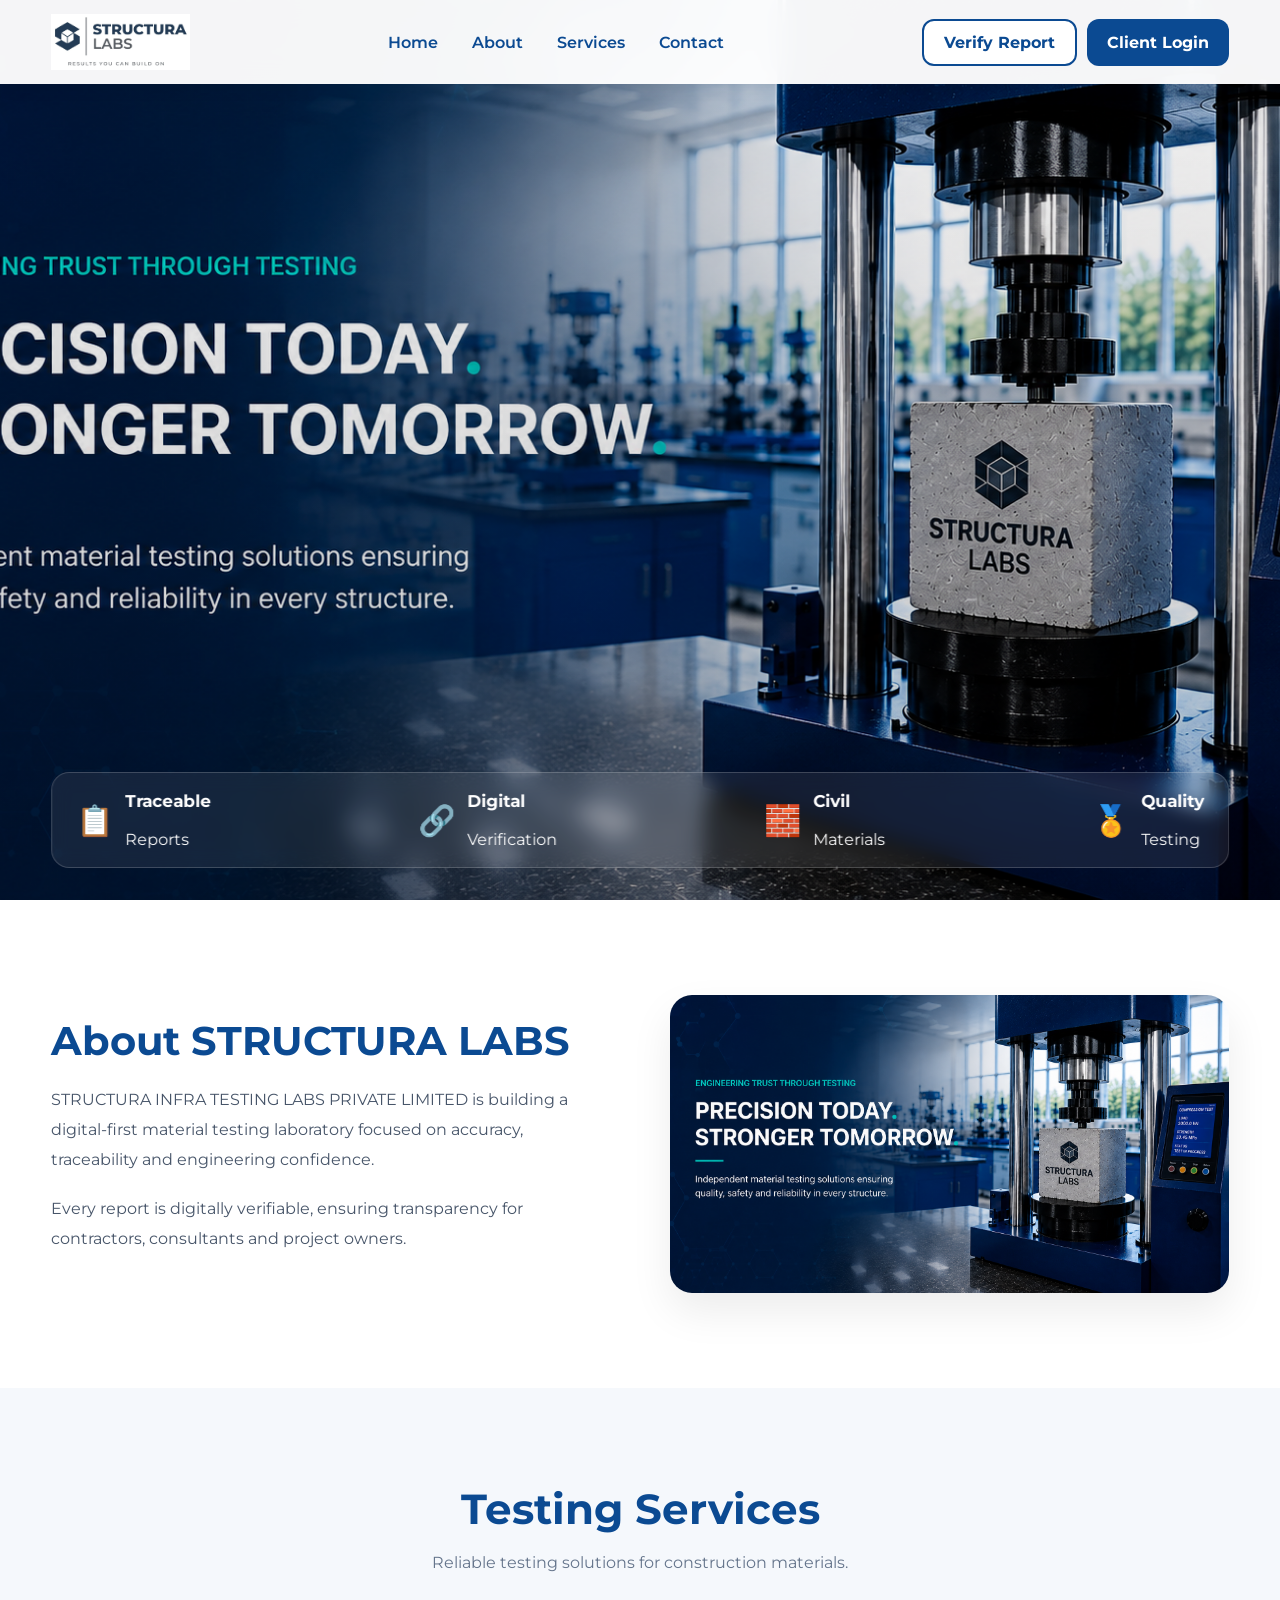
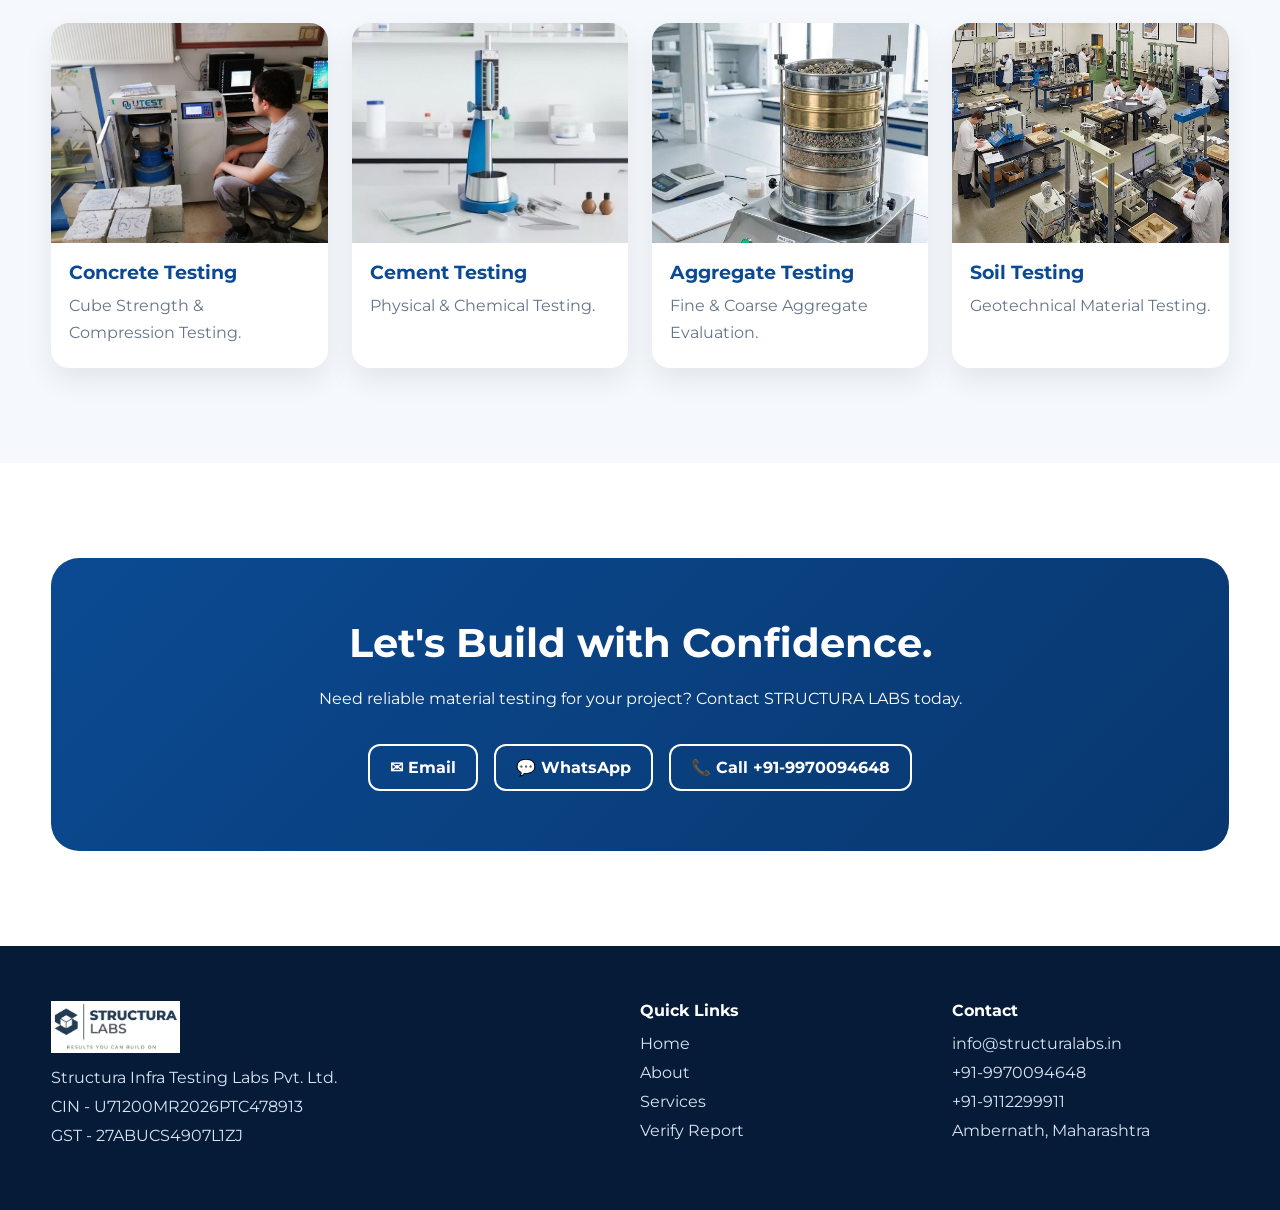
==== index.html @ 0e96f927 "Update index.html" ====
<!DOCTYPE html>
<html lang="en">
<head>
<meta charset="UTF-8">
<meta name="viewport" content="width=device-width, initial-scale=1.0">

<title>STRUCTURA LABS | Results You Can Build On</title>

<meta name="description" content="Independent Material Testing Laboratory in Ambernath, Maharashtra.">

<link rel="preconnect" href="https://fonts.googleapis.com">
<link rel="preconnect" href="https://fonts.gstatic.com" crossorigin>

<link href="https://fonts.googleapis.com/css2?family=Montserrat:wght@400;500;600;700;800&display=swap" rel="stylesheet">

<!-- Version updated to force Cloudflare refresh -->
<link rel="stylesheet" href="style.css?v=15">

</head>

<body>

<!-- HEADER -->

<header class="header">

<div class="container nav">

<a href="#" class="logo">
<img src="logo.jpg" alt="STRUCTURA LABS">
</a>

<nav class="menu" id="menu">

<a href="#">Home</a>
<a href="#about">About</a>
<a href="#services">Services</a>
<a href="#contact">Contact</a>

<div class="mobile-buttons">

<a href="/verify/" class="btn btn-outline">
Verify Report
</a>

<a href="/portal/" class="btn btn-primary">
Client Login
</a>

</div>

</nav>

<div class="desktop-buttons">

<a href="/verify/" class="btn btn-outline">
Verify Report
</a>

<a href="/portal/" class="btn btn-primary">
Client Login
</a>

</div>

<button class="hamburger" id="hamburger" aria-label="Menu">
☰
</button>

</div>

</header>

<!-- HERO -->

<section class="hero">

<div class="hero-overlay"></div>

<div class="container hero-features">

<div class="feature">
<span>📋</span>
<div><strong>Traceable</strong><br>Reports</div>
</div>

<div class="feature">
<span>🔗</span>
<div><strong>Digital</strong><br>Verification</div>
</div>

<div class="feature">
<span>🧱</span>
<div><strong>Civil</strong><br>Materials</div>
</div>

<div class="feature">
<span>🏅</span>
<div><strong>Quality</strong><br>Testing</div>
</div>

</div>

</section>

<!-- ABOUT -->

<section id="about" class="section">

<div class="container about">

<div>

<h2>About STRUCTURA LABS</h2>

<p>

STRUCTURA INFRA TESTING LABS PRIVATE LIMITED is building a
digital-first material testing laboratory focused on accuracy,
traceability and engineering confidence.

</p>

<p>

Every report is digitally verifiable, ensuring transparency for
contractors, consultants and project owners.

</p>

</div>

<div>

<img src="structura-banner.png?v=1" alt="STRUCTURA LABS Laboratory">

</div>

</div>

</section>

<!-- SERVICES -->

<section id="services" class="section light">

<div class="container">

<h2 class="center">Testing Services</h2>

<p class="center-sub">
Reliable testing solutions for construction materials.
</p>

<div class="cards">

<div class="card">
<img src="images/concrete-testing.jpg?v=15" loading="lazy" alt="Concrete Testing">
<h3>Concrete Testing</h3>
<p>Cube Strength & Compression Testing.</p>
</div>

<div class="card">
<img src="images/cement-testing.jpg?v=15" loading="lazy" alt="Cement Testing">
<h3>Cement Testing</h3>
<p>Physical & Chemical Testing.</p>
</div>

<div class="card">
<img src="images/aggregate-testing.jpg?v=15" loading="lazy" alt="Aggregate Testing">
<h3>Aggregate Testing</h3>
<p>Fine & Coarse Aggregate Evaluation.</p>
</div>

<div class="card">
<img src="images/soil-testing.jpg?v=15" loading="lazy" alt="Soil Testing">
<h3>Soil Testing</h3>
<p>Geotechnical Material Testing.</p>
</div>

</div>

</div>

</section>

<!-- CONTACT -->

<section id="contact" class="contact">

<div class="container">

<div class="contact-box">

<h2>Let's Build with Confidence.</h2>

<p>
Need reliable material testing for your project?
Contact STRUCTURA LABS today.
</p>

<div class="contact-buttons">

<a href="mailto:info@structuralabs.in" class="btn btn-outline white">
✉ Email
</a>

<a href="https://wa.me/919970094648?text=Hello%20STRUCTURA%20LABS,%0A%0AI%20would%20like%20to%20enquire%20about%20material%20testing%20services.%0A%0AProject:%0ALocation:%0AMaterial:%0AQuantity:"
target="_blank"
class="btn btn-outline white">
💬 WhatsApp
</a>

<a href="tel:+919970094648" class="btn btn-outline white">
📞 Call +91-9970094648
</a>

</div>

</div>

</div>

</section>

<!-- FOOTER -->

<footer>

<div class="container footer">

<div>

<img src="logo.jpg" alt="STRUCTURA LABS">

<p>Structura Infra Testing Labs Pvt. Ltd.</p>
<p>CIN - U71200MR2026PTC478913</p>
<p>GST - 27ABUCS4907L1ZJ</p>

</div>

<div>

<h4>Quick Links</h4>

<a href="#">Home</a>
<a href="#about">About</a>
<a href="#services">Services</a>
<a href="/verify/">Verify Report</a>

</div>

<div>

<h4>Contact</h4>

<p>info@structuralabs.in</p>
<p><a href="tel:+919970094648">+91-9970094648</a></p>
<p><a href="tel:+919112299911">+91-9112299911</a></p>
<p>Ambernath, Maharashtra</p>

</div>

</div>

</footer>

<script src="main.js?v=15"></script>

</body>
</html>
---- style.css ----
:root{
--blue:#0B4A92;
--navy:#062A54;
--teal:#11C5B5;
--light:#F5F8FC;
--text:#24364B;
--white:#ffffff;
}

*{
margin:0;
padding:0;
box-sizing:border-box;
}

html{
scroll-behavior:smooth;
}

body{
font-family:'Montserrat',sans-serif;
background:var(--white);
color:var(--text);
overflow-x:hidden;
}

img{
display:block;
max-width:100%;
}

.container{
width:min(92%,1280px);
margin:auto;
}

/* HEADER */

.header{
position:fixed;
top:0;
left:0;
width:100%;
background:rgba(255,255,255,.96);
backdrop-filter:blur(14px);
box-shadow:0 3px 18px rgba(0,0,0,.06);
z-index:1000;
}

.nav{
height:84px;
display:flex;
align-items:center;
justify-content:space-between;
gap:20px;
}

.logo img{
height:56px;
width:auto;
}

/* MENU */

.menu{
display:flex;
align-items:center;
gap:34px;
}

.menu a{
text-decoration:none;
font-weight:600;
color:var(--blue);
position:relative;
}

.menu a::after{
content:"";
position:absolute;
left:0;
bottom:-8px;
width:0;
height:3px;
background:var(--teal);
border-radius:3px;
transition:.3s;
}

.menu a:hover::after{
width:100%;
}

/* BUTTONS */

.desktop-buttons{
display:flex;
gap:10px;
}

.mobile-buttons{
display:none;
}

.btn{
display:inline-flex;
align-items:center;
justify-content:center;
padding:12px 20px;
border-radius:12px;
font-weight:700;
text-decoration:none;
white-space:nowrap;
transition:.25s;
}

.btn-primary{
background:var(--blue);
color:white;
}

.btn-primary:hover{
background:#08376E;
}

.btn-outline{
background:white;
border:2px solid var(--blue);
color:var(--blue);
}

.btn-outline:hover{
background:var(--blue);
color:white;
}

.btn-outline.white{
background:transparent;
border-color:white;
color:white;
}

.btn-outline.white:hover{
background:white;
color:var(--blue);
}

/* HAMBURGER */

.hamburger{
display:none;
background:none;
border:none;
font-size:28px;
cursor:pointer;
color:var(--blue);
}

/* HERO */

.hero{
position:relative;
height:100vh;
min-height:700px;
background:url("structura-banner.png?v=1") center center/cover no-repeat;
overflow:hidden;
}

.hero-overlay{
position:absolute;
inset:0;
background:linear-gradient(
180deg,
rgba(0,0,0,.05),
rgba(0,0,0,.20)
);
}

/* FEATURE STRIP */

.hero-features{
position:absolute;
left:50%;
bottom:32px;
transform:translateX(-50%);
width:min(92%,1200px);

display:flex;
justify-content:space-between;
align-items:center;
gap:20px;

padding:18px 24px;

background:rgba(255,255,255,.08);
backdrop-filter:blur(10px);
border:1px solid rgba(255,255,255,.18);
border-radius:18px;

color:white;
z-index:5;
}

.feature{
display:flex;
align-items:center;
gap:12px;
}

.feature span{
font-size:30px;
}

.feature strong{
display:block;
font-size:17px;
}

/* GENERAL */

.section{
padding:95px 0;
}

.light{
background:var(--light);
}

.center{
text-align:center;
font-size:42px;
color:var(--blue);
margin-bottom:14px;
}

.center-sub{
text-align:center;
max-width:700px;
margin:0 auto 45px;
line-height:1.8;
color:#64748B;
}

/* ABOUT */

.about{
display:grid;
grid-template-columns:1fr 1fr;
gap:60px;
align-items:center;
}

.about img{
border-radius:22px;
box-shadow:0 18px 42px rgba(0,0,0,.08);
}

.about h2{
font-size:40px;
color:var(--blue);
margin-bottom:20px;
}

.about p{
line-height:1.9;
margin-bottom:18px;
color:#475569;
}

/* SERVICES */

.cards{
display:grid;
grid-template-columns:repeat(4,1fr);
gap:24px;
}

.card{
background:white;
border-radius:18px;
overflow:hidden;
box-shadow:0 12px 28px rgba(0,0,0,.08);
transition:.3s;
}

.card:hover{
transform:translateY(-8px);
}

.card img{
width:100%;
height:220px;
object-fit:cover;
transition:transform .4s ease;
}

.card:hover img{
transform:scale(1.05);
}

.card h3{
padding:18px 18px 8px;
color:var(--blue);
}

.card p{
padding:0 18px 22px;
line-height:1.7;
color:#64748B;
}

/* CONTACT */

.contact{
padding:95px 0;
}

.contact-box{
background:linear-gradient(135deg,var(--blue),#08376E);
color:white;
padding:60px;
border-radius:28px;
text-align:center;
}

.contact-box h2{
font-size:40px;
margin-bottom:18px;
}

.contact-box p{
max-width:650px;
margin:0 auto 30px;
line-height:1.8;
}

.contact-buttons{
display:flex;
justify-content:center;
gap:16px;
flex-wrap:wrap;
}

/* FOOTER */

footer{
background:#051B37;
padding:55px 0;
}

.footer{
display:grid;
grid-template-columns:2fr 1fr 1fr;
gap:35px;
}

.footer img{
height:52px;
margin-bottom:15px;
}

.footer h4{
color:white;
margin-bottom:14px;
}

.footer p,
.footer a{
color:#D8E5F4;
text-decoration:none;
display:block;
margin-bottom:10px;
}

.footer a:hover{
color:white;
}

/* TABLET */

@media(max-width:1024px){

.about{
grid-template-columns:1fr;
}

.cards{
grid-template-columns:repeat(2,1fr);
}

.hero-features{
display:grid;
grid-template-columns:repeat(2,1fr);
}

}

/* MOBILE */

@media(max-width:768px){

.nav{
height:72px;
}

.logo img{
height:42px;
}

.desktop-buttons{
display:none;
}

.hamburger{
display:block;
margin-left:auto;
}

.menu{
display:none;
position:absolute;
top:72px;
left:0;
width:100%;
background:white;
padding:24px;
flex-direction:column;
align-items:flex-start;
gap:18px;
box-shadow:0 12px 28px rgba(0,0,0,.08);
z-index:999;
}

.menu.open{
display:flex;
}

.mobile-buttons{
display:flex;
flex-direction:column;
width:100%;
gap:12px;
padding-top:16px;
border-top:1px solid #E5E7EB;
}

.mobile-buttons .btn{
width:100%;
}

.hero{
min-height:520px;
}

.hero-features{
position:static;
transform:none;
display:flex;
flex-direction:column;
align-items:flex-start;
gap:18px;
padding:28px 20px;
border-radius:0;
background:var(--navy);
backdrop-filter:none;
border:none;
}

.cards,
.footer{
grid-template-columns:1fr;
}

.contact-box{
padding:40px 24px;
}

.center{
font-size:32px;
}

.about h2{
font-size:32px;
}

}
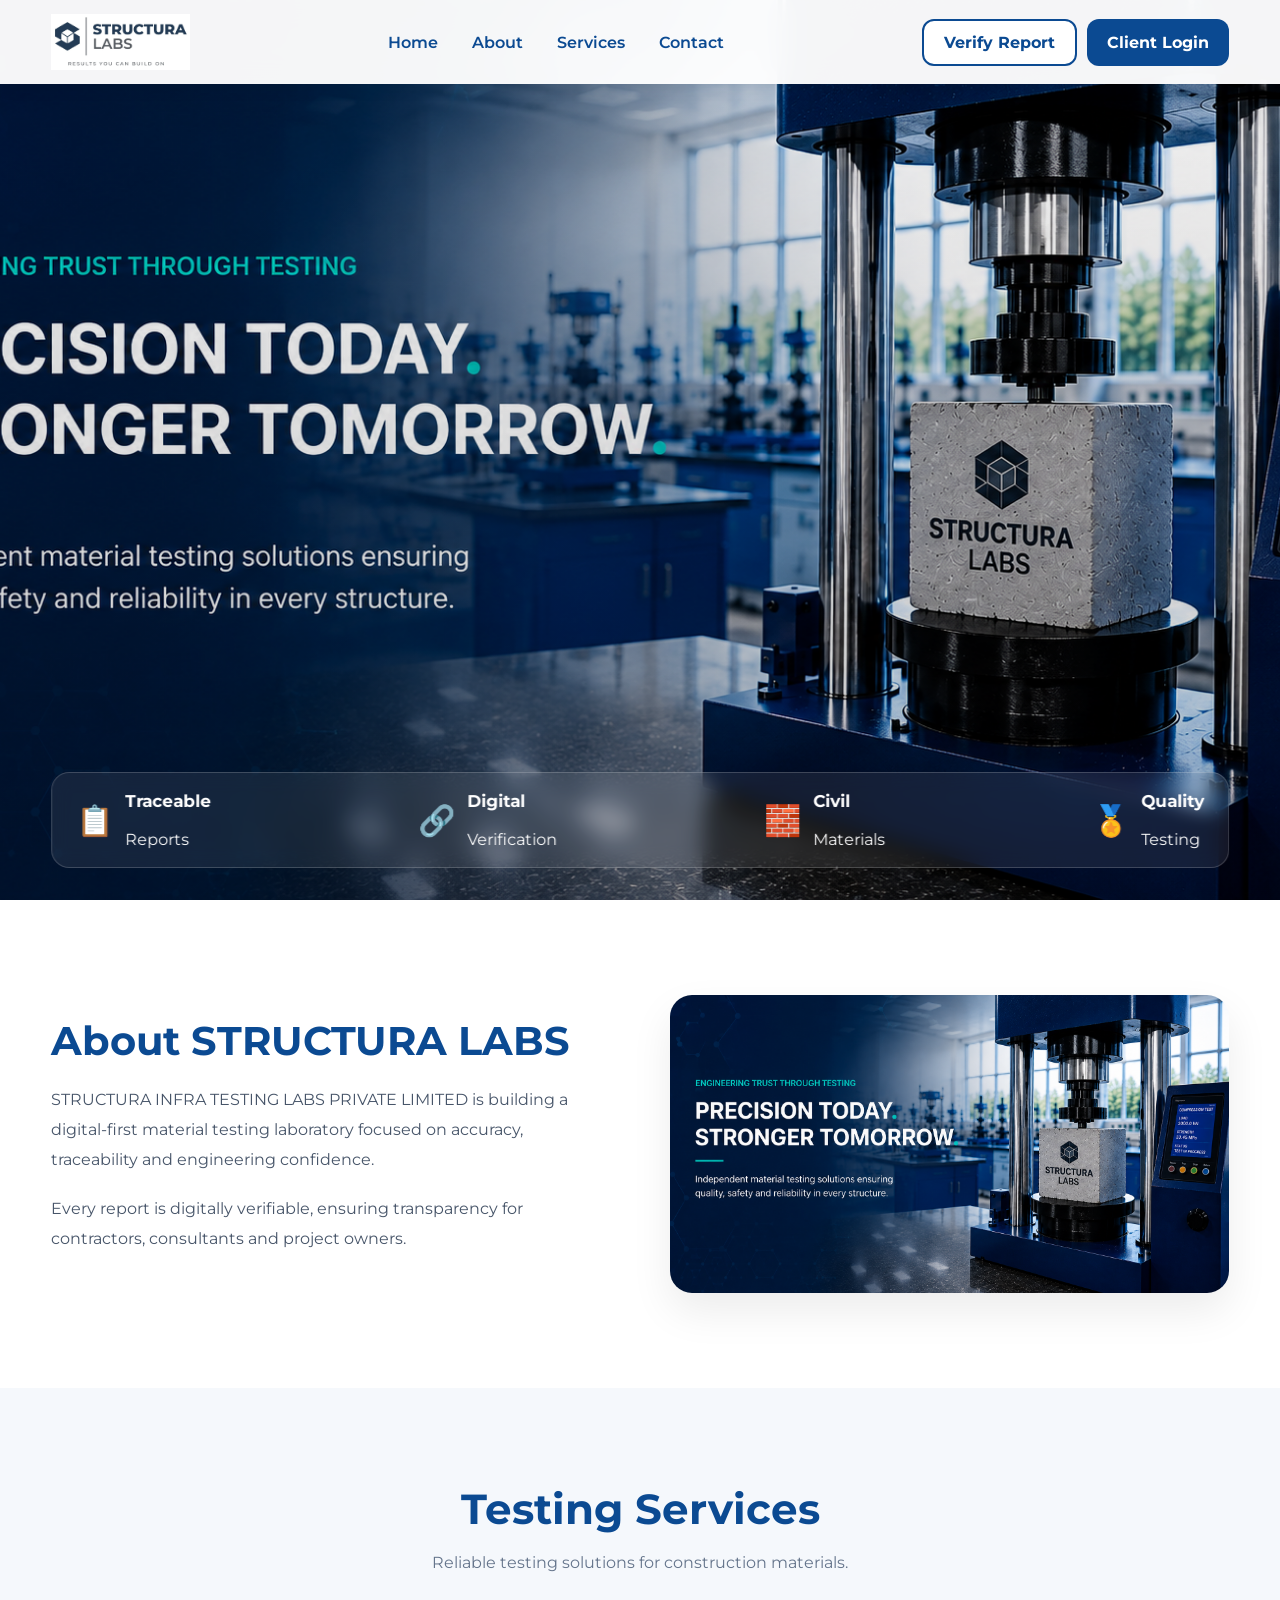
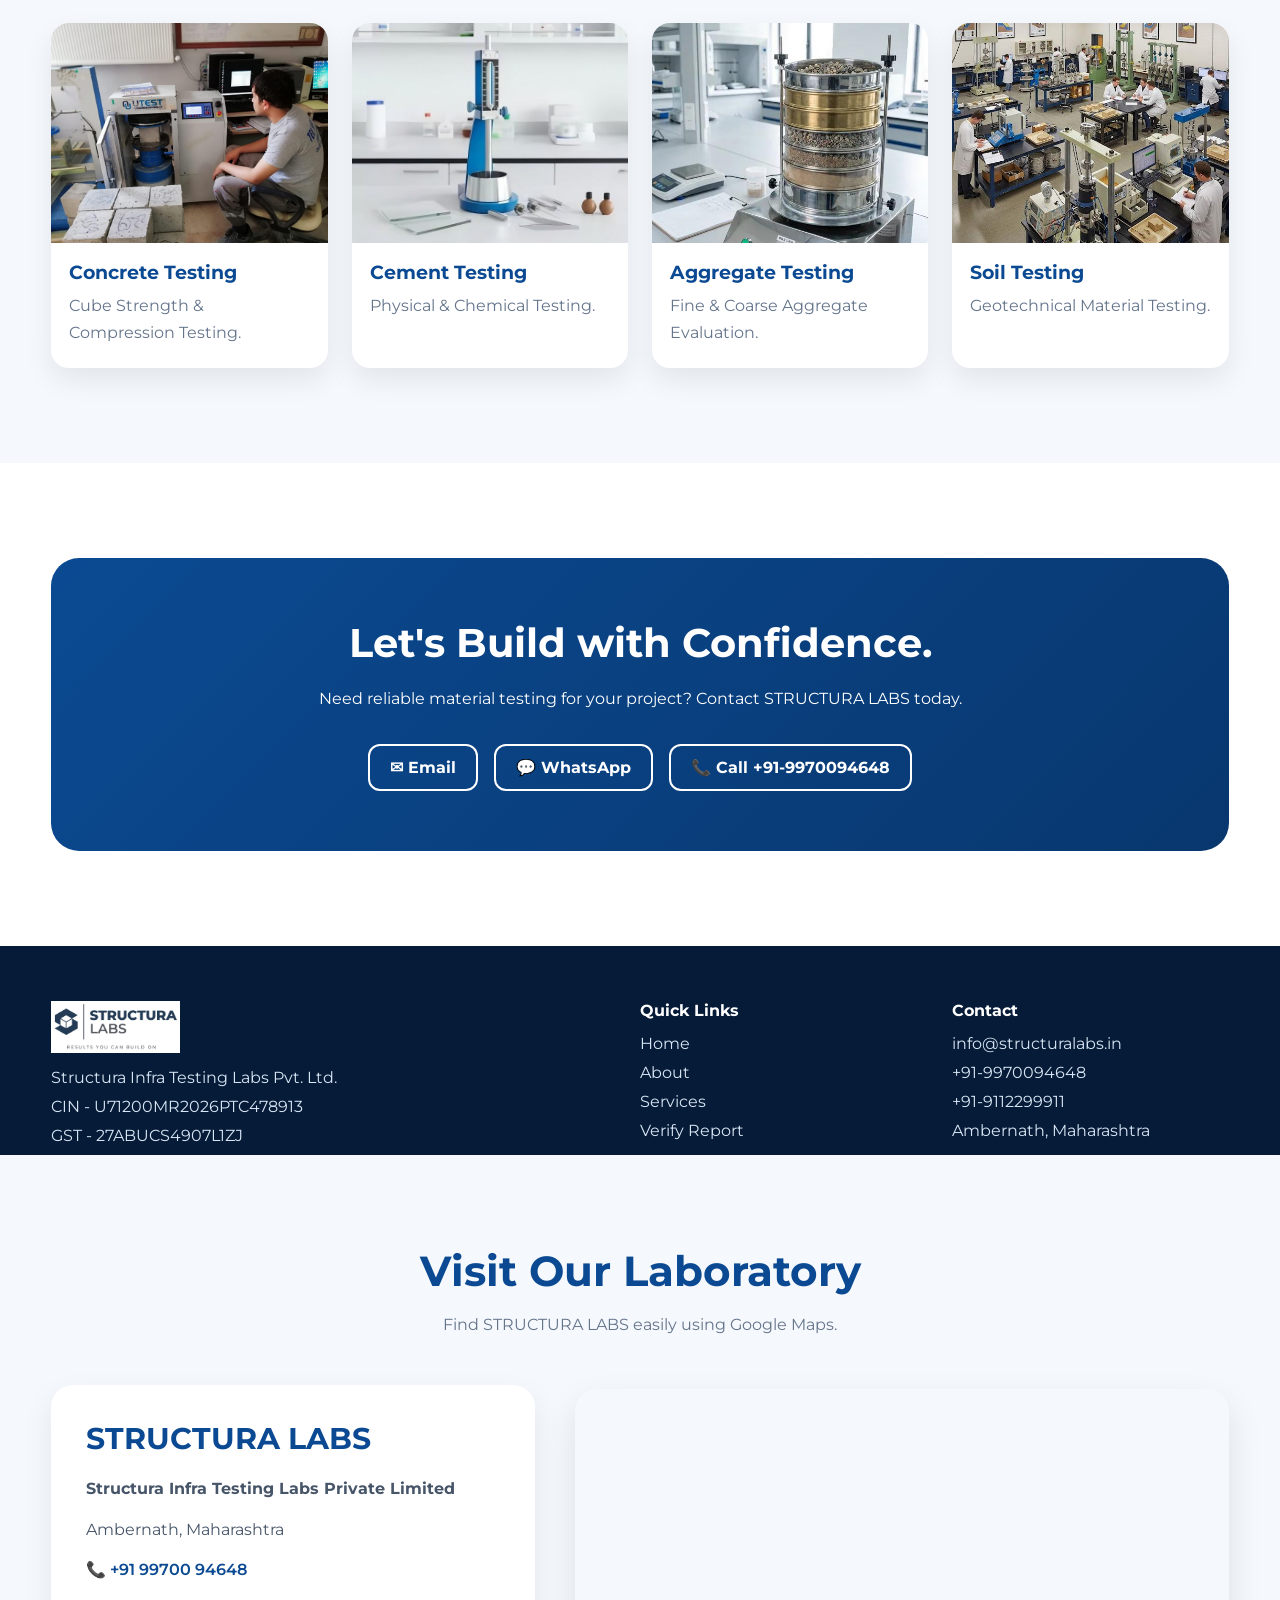
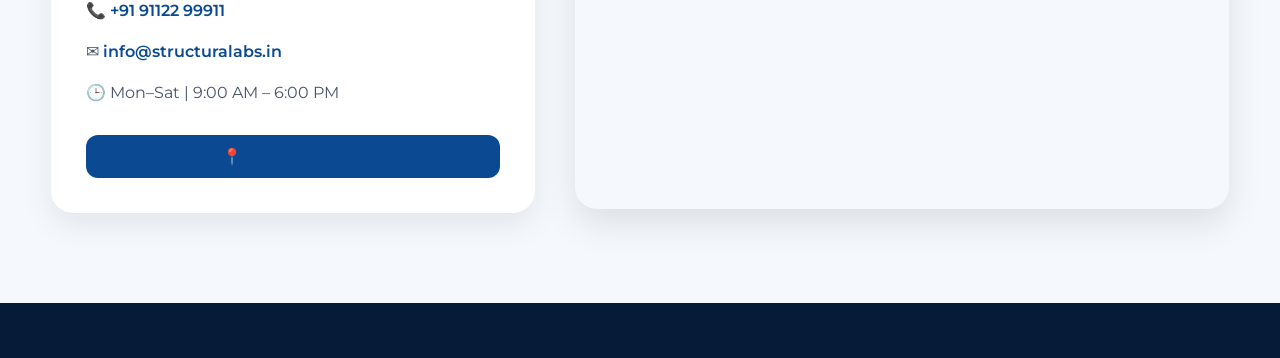
==== commit 1ce657b1: "Update index.html" ====
--- a/index.html
+++ b/index.html
@@ -263,6 +263,67 @@
 
 </div>
 
+<!-- LOCATION -->
+
+<section id="location" class="location">
+
+<div class="container">
+
+<h2 class="center">Visit Our Laboratory</h2>
+
+<p class="center-sub">
+Find STRUCTURA LABS easily using Google Maps.
+</p>
+
+<div class="location-grid">
+
+<!-- Contact Card -->
+
+<div class="location-info">
+
+<h3>STRUCTURA LABS</h3>
+
+<p><strong>Structura Infra Testing Labs Private Limited</strong></p>
+
+<p>Ambernath, Maharashtra</p>
+
+<p>📞 <a href="tel:+919970094648">+91 99700 94648</a></p>
+
+<p>📞 <a href="tel:+919112299911">+91 91122 99911</a></p>
+
+<p>✉ <a href="mailto:info@structuralabs.in">info@structuralabs.in</a></p>
+
+<p>🕒 Mon–Sat | 9:00 AM – 6:00 PM</p>
+
+<a href="https://maps.app.goo.gl/GvoWypFNTPqAQP8G9"
+target="_blank"
+class="btn btn-primary">
+
+📍 Get Directions
+
+</a>
+
+</div>
+
+<!-- Google Map -->
+
+<div class="map-box">
+
+<iframe
+src="https://www.google.com/maps?q=19.2205003,73.1712398&z=17&output=embed"
+allowfullscreen
+loading="lazy"
+referrerpolicy="strict-origin-when-cross-origin">
+</iframe>
+
+</div>
+
+</div>
+
+</div>
+
+</section>
+
 </footer>
 
 <script src="main.js?v=15"></script>
--- a/style.css
+++ b/style.css
@@ -480,7 +480,95 @@
 }
 
 .about h2{
+
 font-size:32px;
 }
 
 }
+
+/* =========================
+   LOCATION SECTION
+========================= */
+
+.location{
+padding:90px 0;
+background:#F5F8FC;
+}
+
+.location-grid{
+display:grid;
+grid-template-columns:1fr 1.35fr;
+gap:40px;
+align-items:center;
+}
+
+.location-info{
+background:#fff;
+padding:35px;
+border-radius:22px;
+box-shadow:0 12px 30px rgba(0,0,0,.08);
+}
+
+.location-info h3{
+font-size:30px;
+color:#0B4A92;
+margin-bottom:18px;
+}
+
+.location-info p{
+margin-bottom:12px;
+line-height:1.8;
+color:#475569;
+}
+
+.location-info a{
+color:#0B4A92;
+text-decoration:none;
+font-weight:600;
+}
+
+.location-info .btn{
+margin-top:15px;
+width:100%;
+justify-content:center;
+}
+
+.map-box{
+overflow:hidden;
+border-radius:22px;
+box-shadow:0 15px 35px rgba(0,0,0,.10);
+}
+
+.map-box iframe{
+width:100%;
+height:420px;
+border:0;
+display:block;
+}
+
+/* Mobile */
+
+@media(max-width:768px){
+
+.location{
+padding:70px 0;
+}
+
+.location-grid{
+grid-template-columns:1fr;
+gap:25px;
+}
+
+.location-info{
+padding:25px;
+}
+
+.location-info h3{
+font-size:24px;
+}
+
+.map-box iframe{
+height:300px;
+}
+
+}
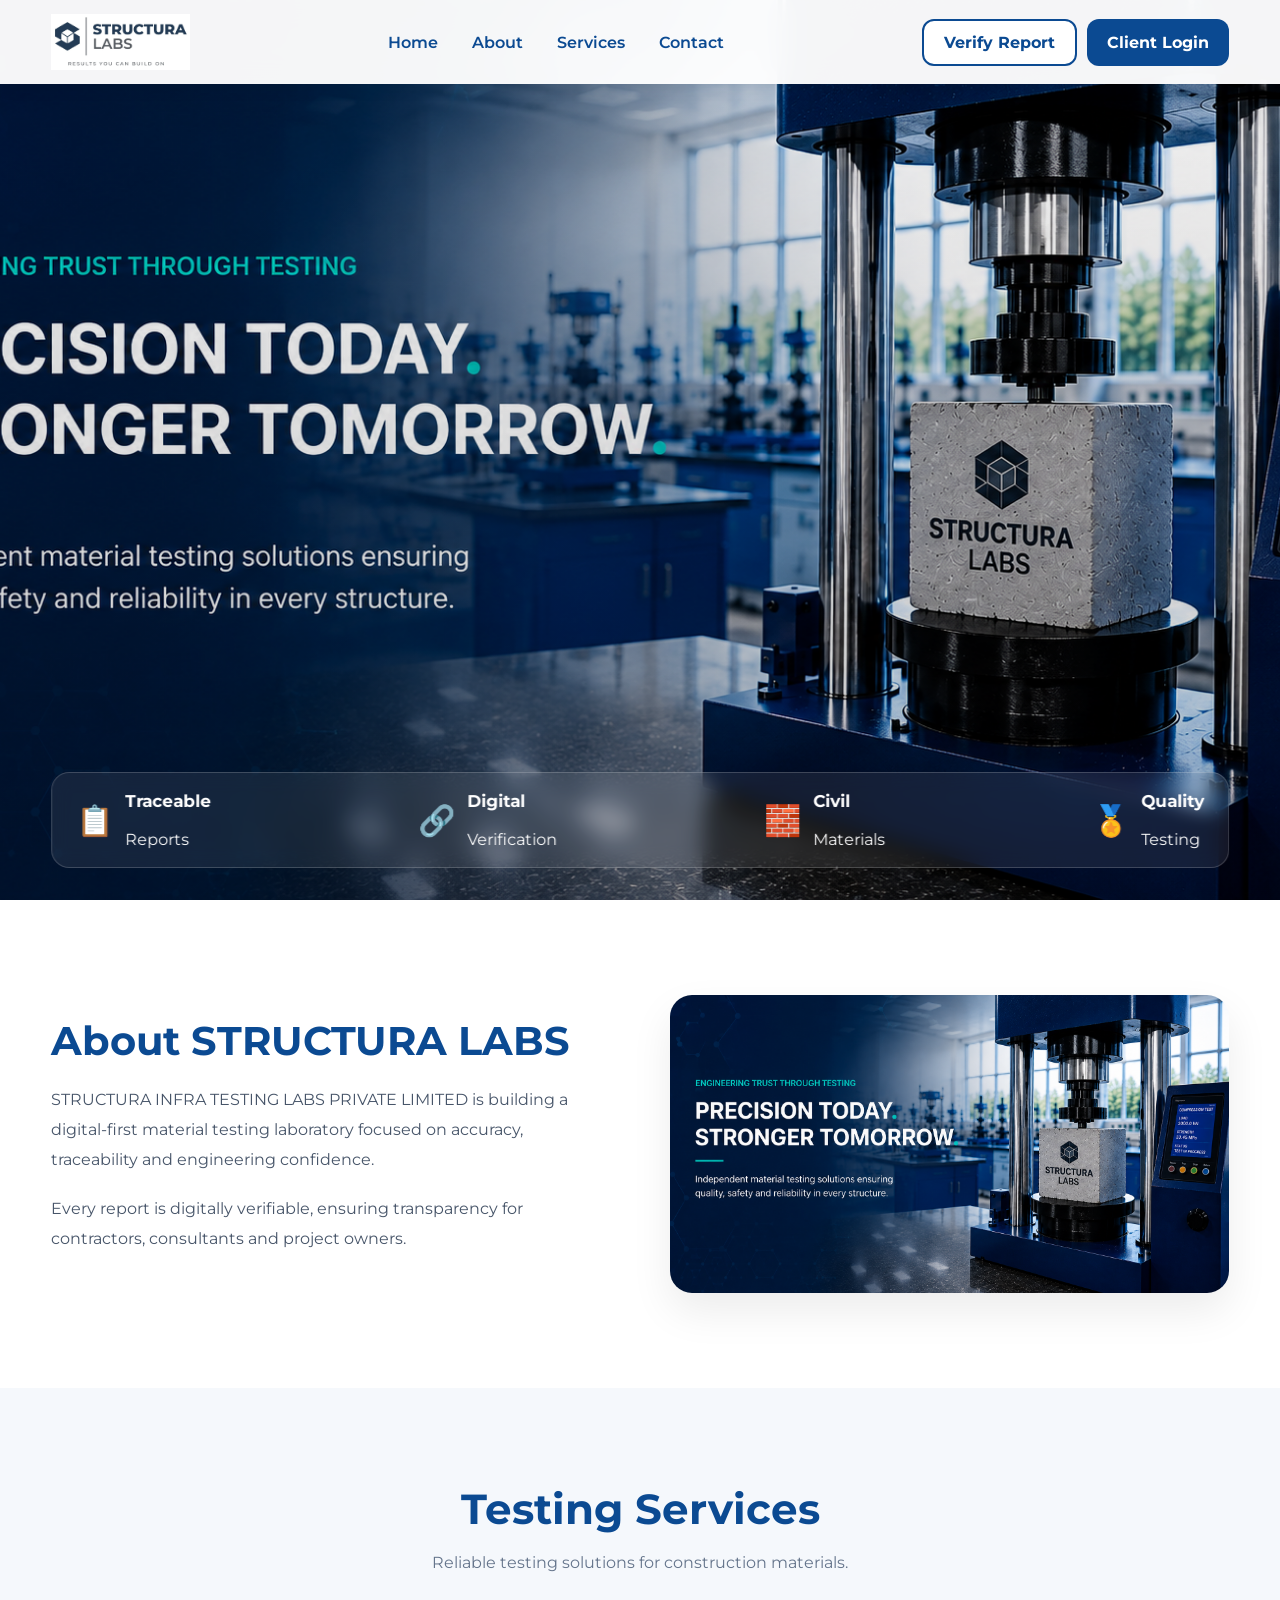
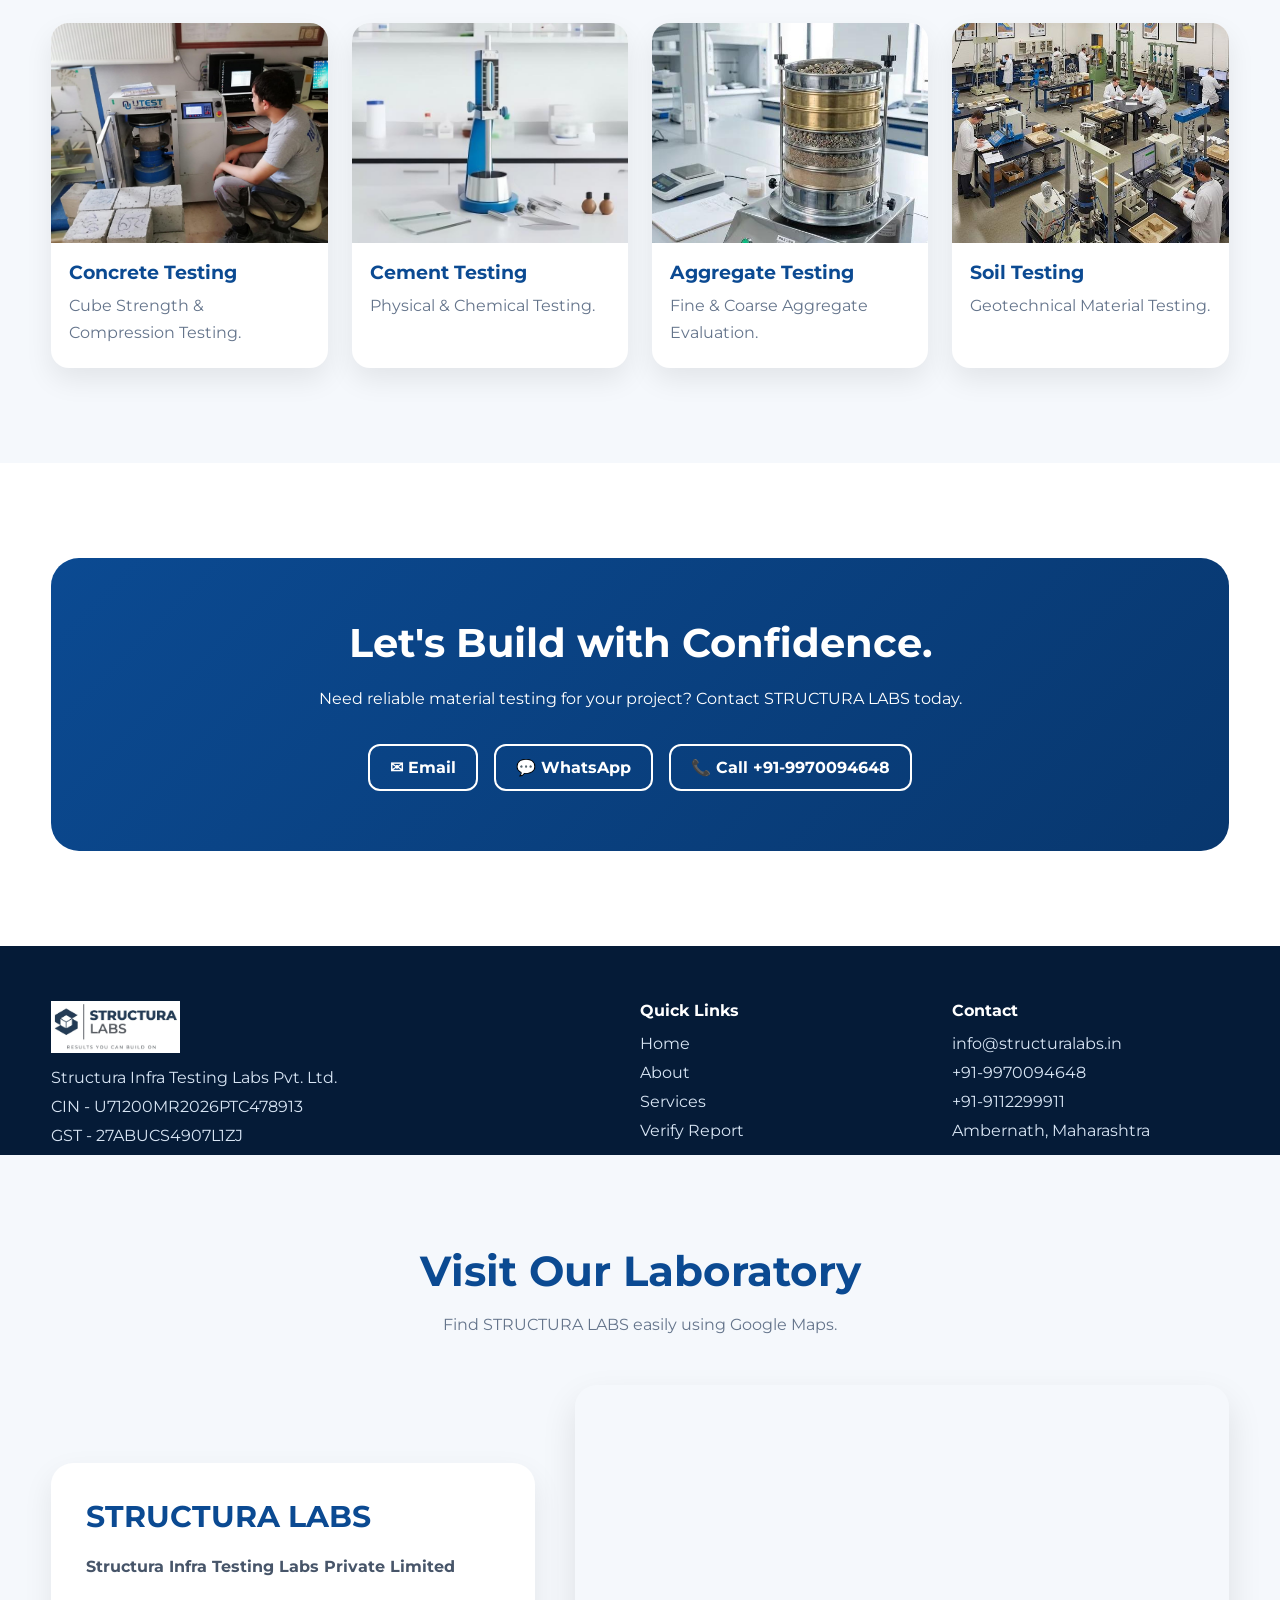
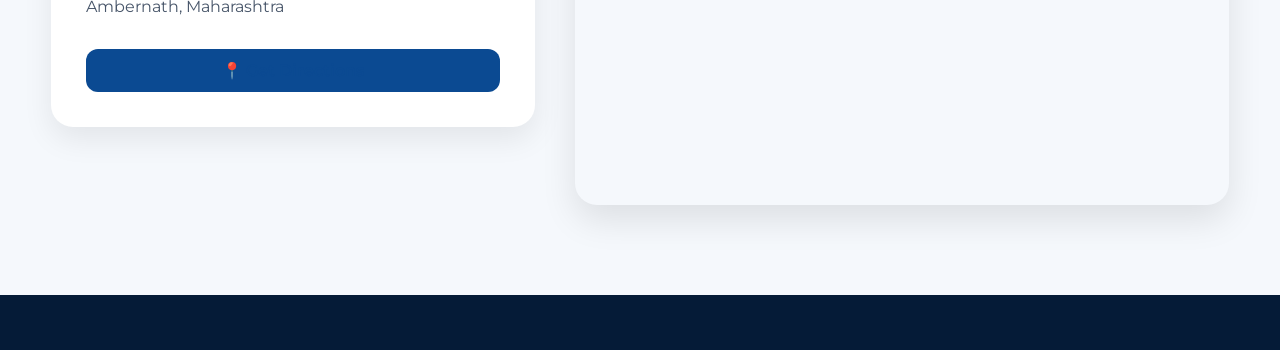
==== commit 7ab46437: "Update index.html" ====
--- a/index.html
+++ b/index.html
@@ -269,9 +269,12 @@
 
 <div class="container">
 
+  
+
 <h2 class="center">Visit Our Laboratory</h2>
 
 <p class="center-sub">
+  
 Find STRUCTURA LABS easily using Google Maps.
 </p>
 
@@ -286,14 +289,6 @@
 <p><strong>Structura Infra Testing Labs Private Limited</strong></p>
 
 <p>Ambernath, Maharashtra</p>
-
-<p>📞 <a href="tel:+919970094648">+91 99700 94648</a></p>
-
-<p>📞 <a href="tel:+919112299911">+91 91122 99911</a></p>
-
-<p>✉ <a href="mailto:info@structuralabs.in">info@structuralabs.in</a></p>
-
-<p>🕒 Mon–Sat | 9:00 AM – 6:00 PM</p>
 
 <a href="https://maps.app.goo.gl/GvoWypFNTPqAQP8G9"
 target="_blank"
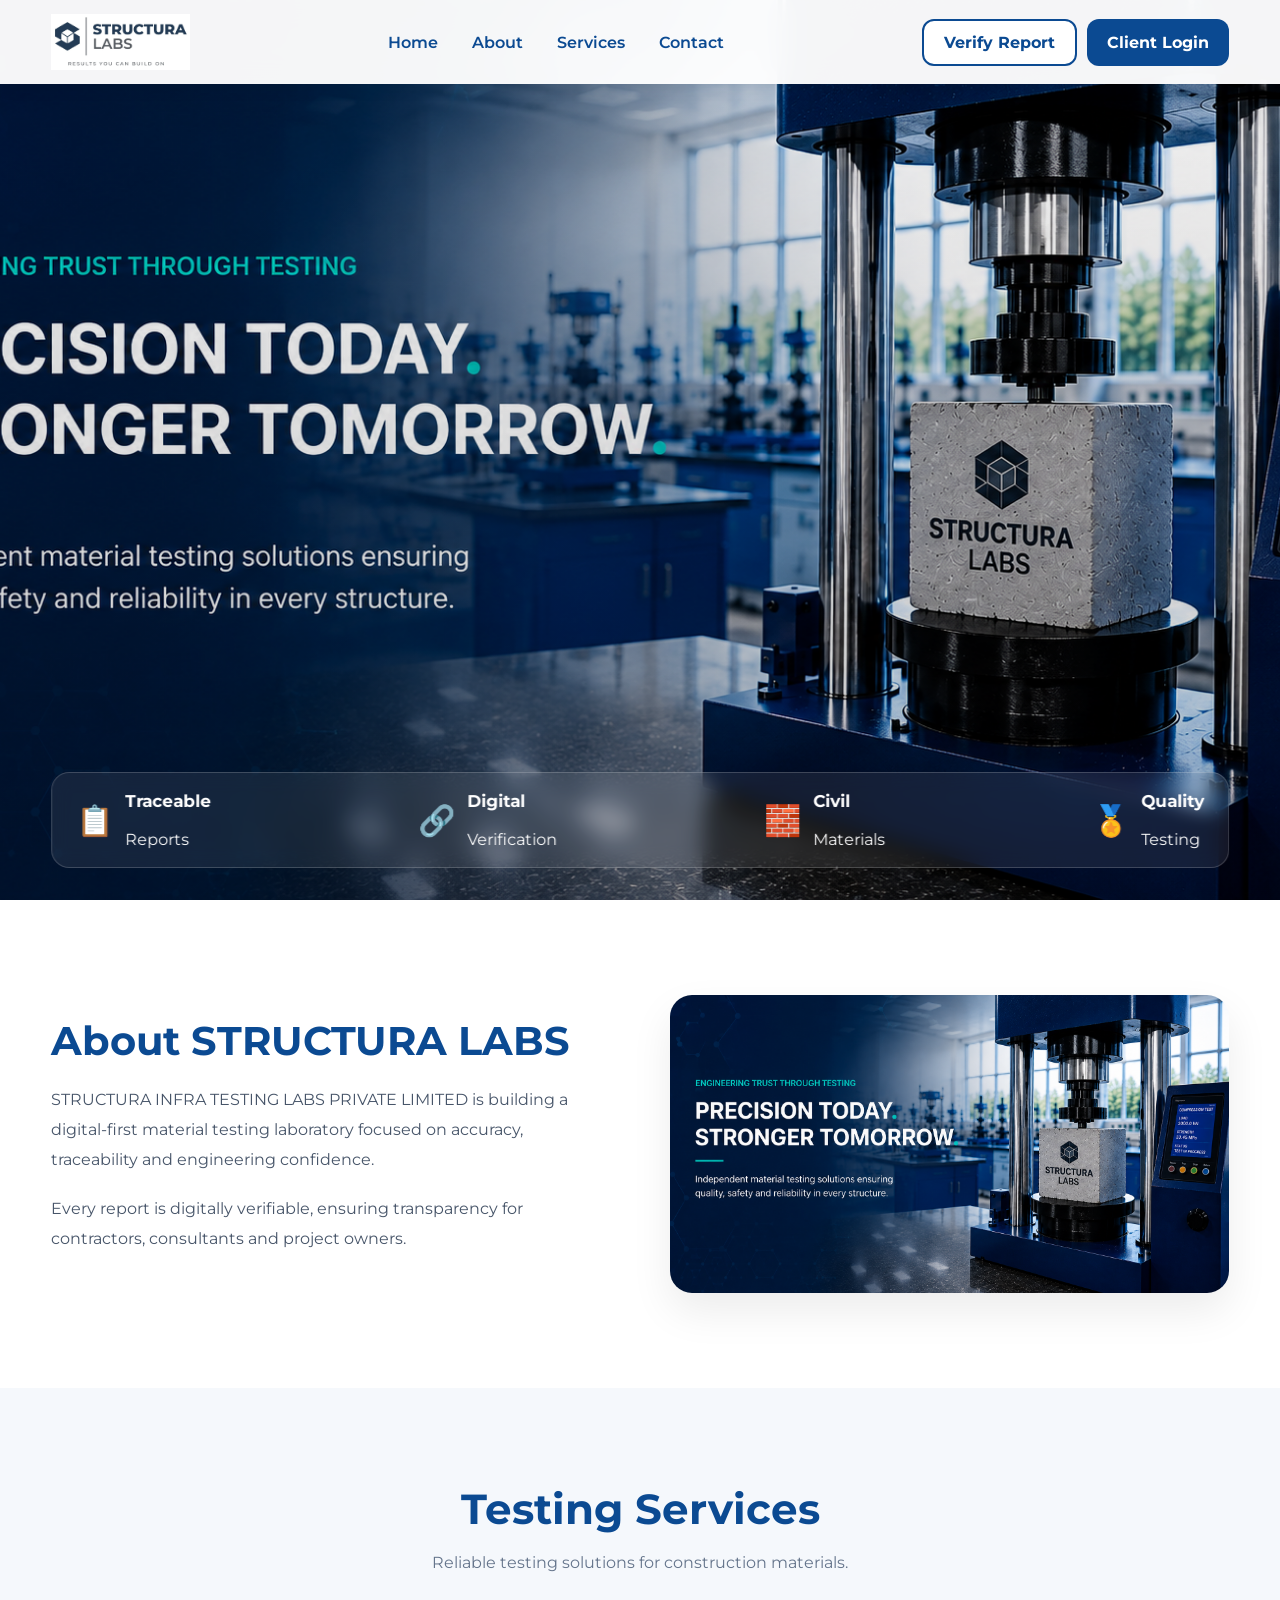
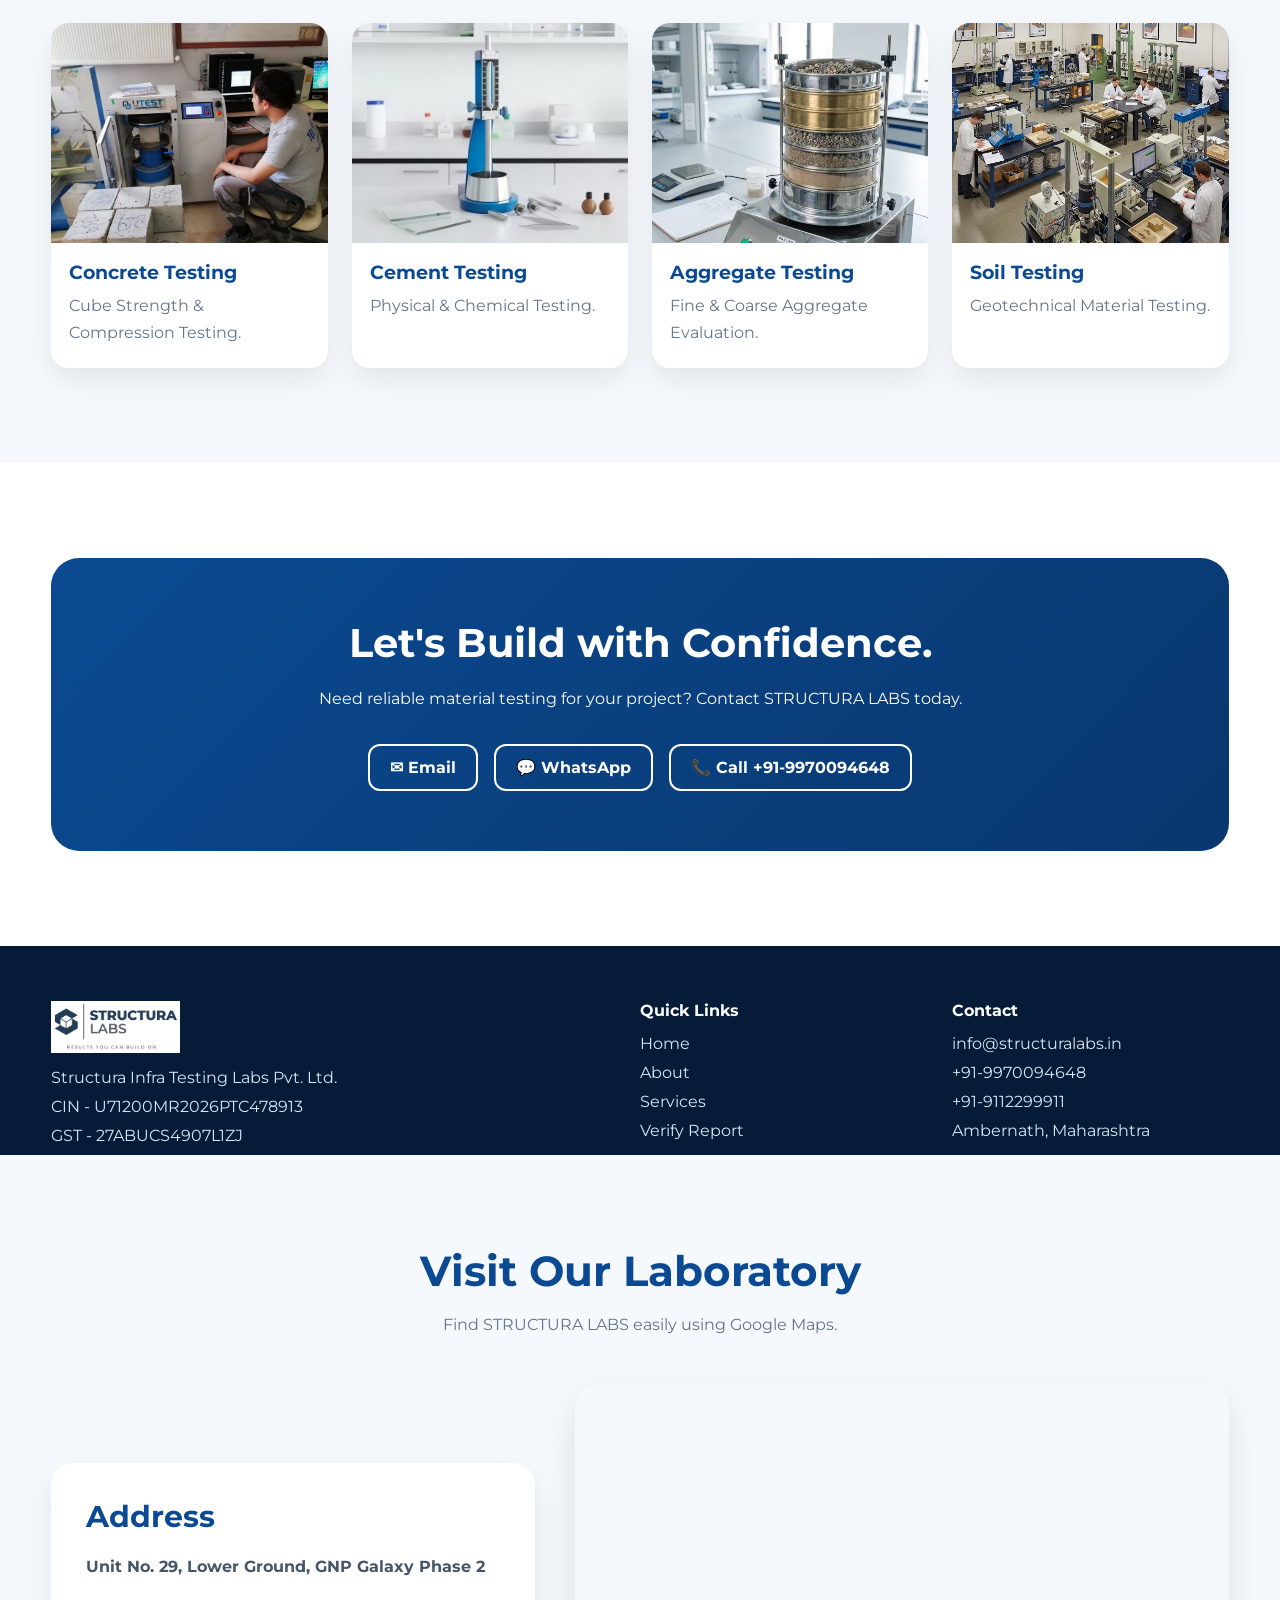
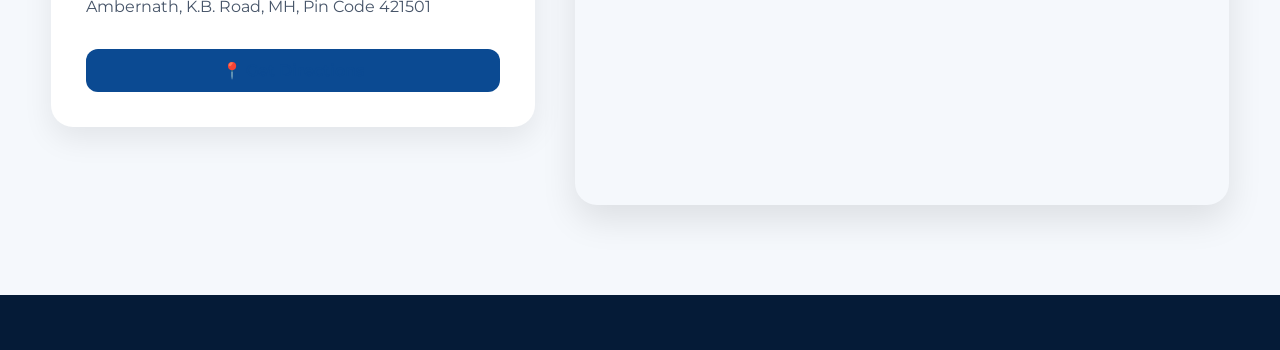
==== commit 65734479: "Update index.html" ====
--- a/index.html
+++ b/index.html
@@ -284,11 +284,11 @@
 
 <div class="location-info">
 
-<h3>STRUCTURA LABS</h3>
-
-<p><strong>Structura Infra Testing Labs Private Limited</strong></p>
-
-<p>Ambernath, Maharashtra</p>
+<h3>Address</h3>
+
+<p><strong>Unit No. 29, Lower Ground, GNP Galaxy Phase 2</strong></p>
+
+<p>Ambernath, K.B. Road, MH, Pin Code 421501</p>
 
 <a href="https://maps.app.goo.gl/GvoWypFNTPqAQP8G9"
 target="_blank"
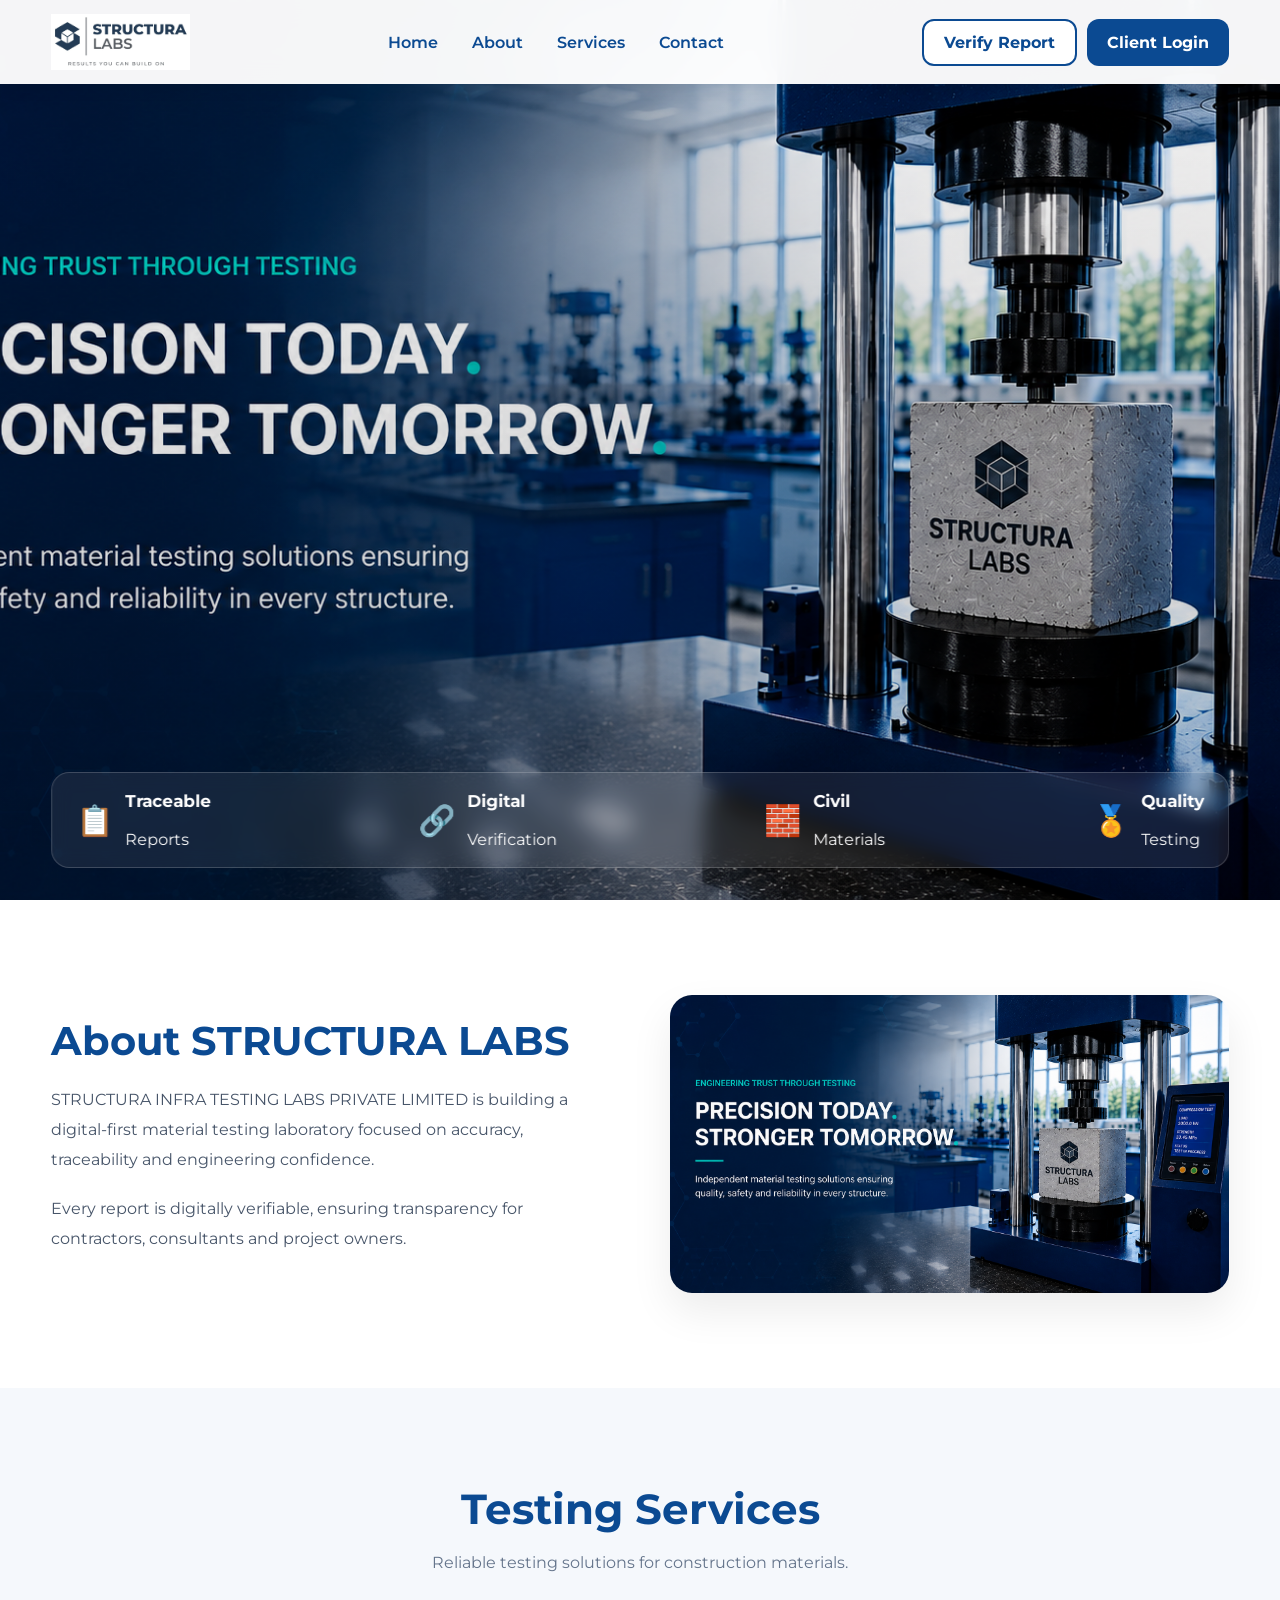
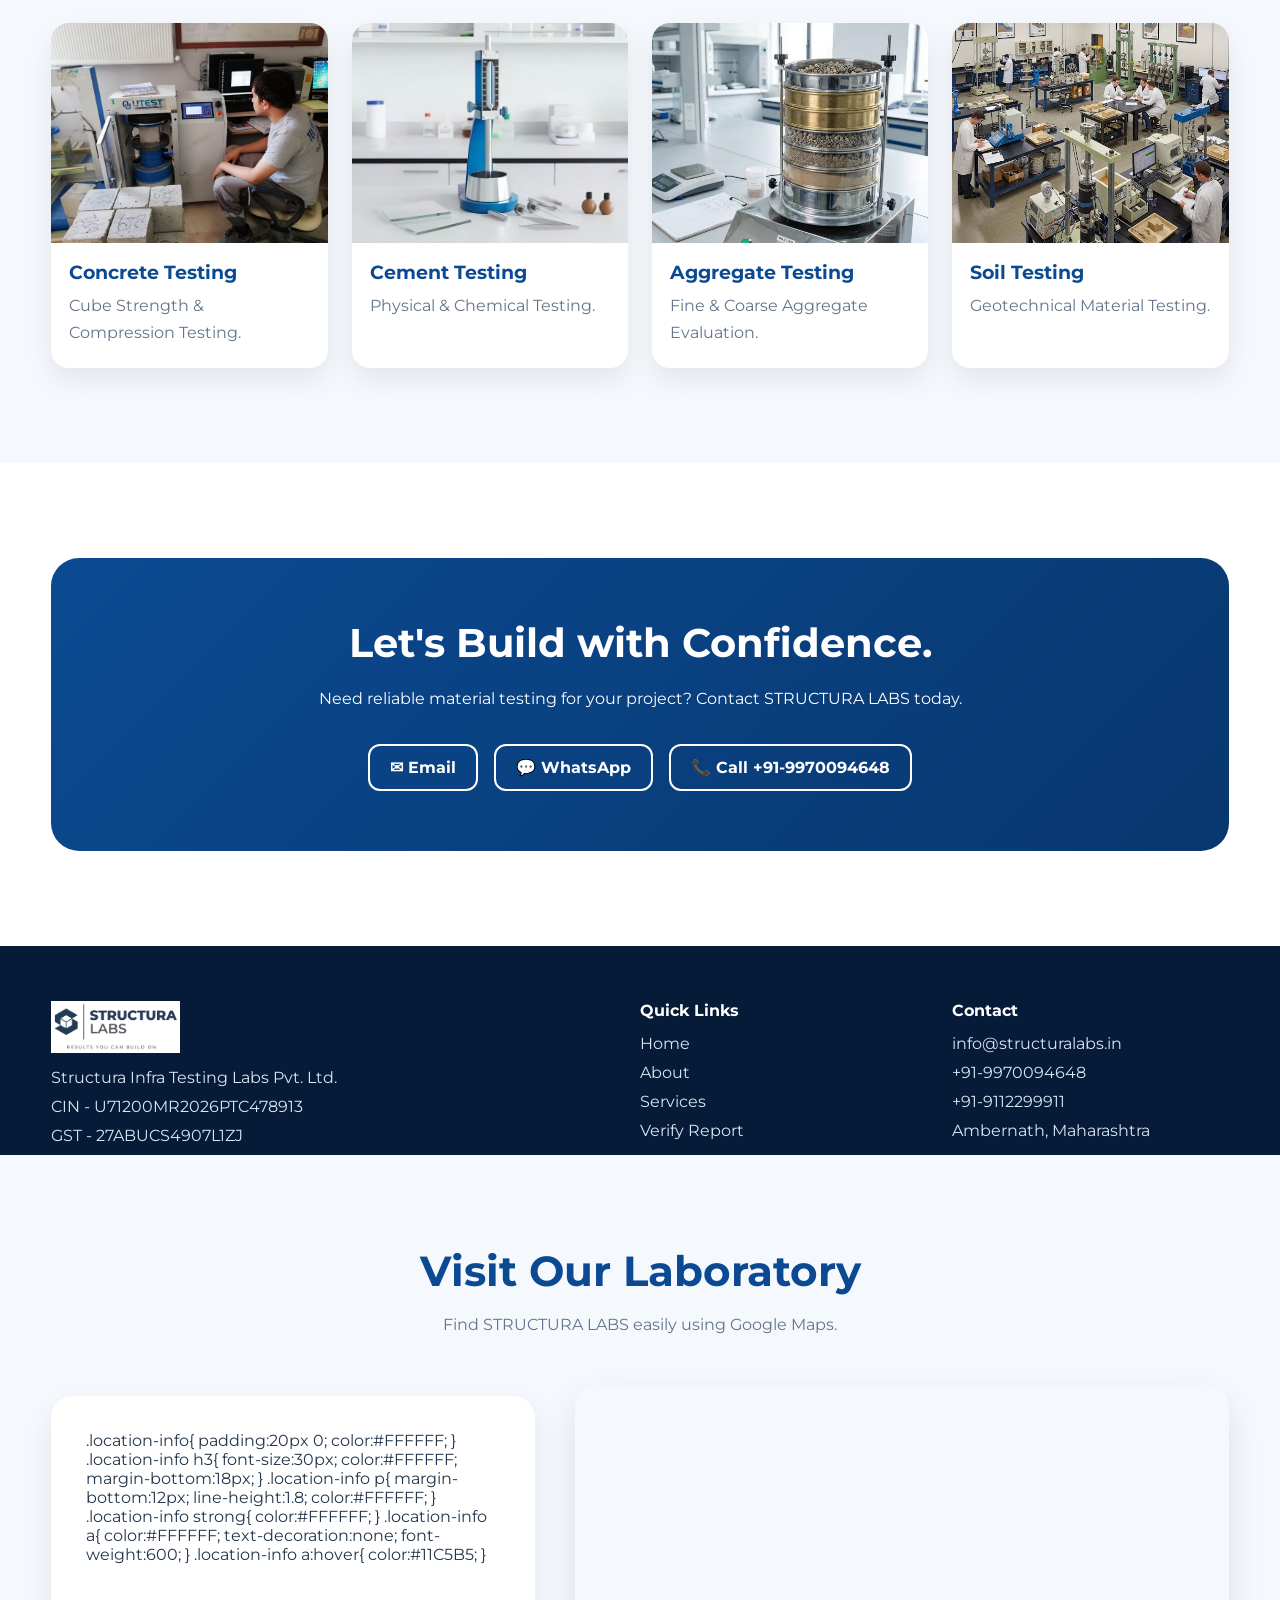
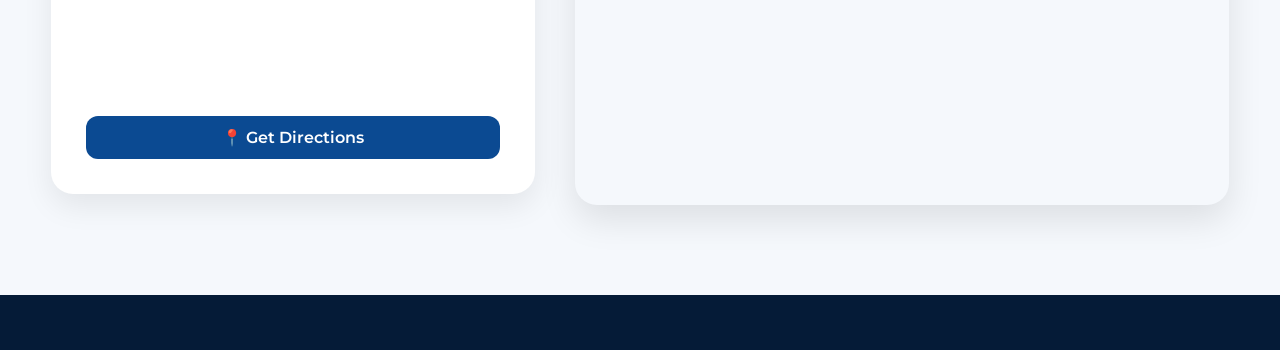
==== commit 92eb4e36: "Update index.html" ====
--- a/index.html
+++ b/index.html
@@ -283,6 +283,37 @@
 <!-- Contact Card -->
 
 <div class="location-info">
+
+  .location-info{
+padding:20px 0;
+color:#FFFFFF;
+}
+
+.location-info h3{
+font-size:30px;
+color:#FFFFFF;
+margin-bottom:18px;
+}
+
+.location-info p{
+margin-bottom:12px;
+line-height:1.8;
+color:#FFFFFF;
+}
+
+.location-info strong{
+color:#FFFFFF;
+}
+
+.location-info a{
+color:#FFFFFF;
+text-decoration:none;
+font-weight:600;
+}
+
+.location-info a:hover{
+color:#11C5B5;
+}
 
 <h3>Address</h3>
 
--- a/style.css
+++ b/style.css
@@ -572,3 +572,10 @@
 }
 
 }
+
+.location-info h3,
+.location-info p,
+.location-info strong,
+.location-info a{
+    color:#FFFFFF !important;
+}
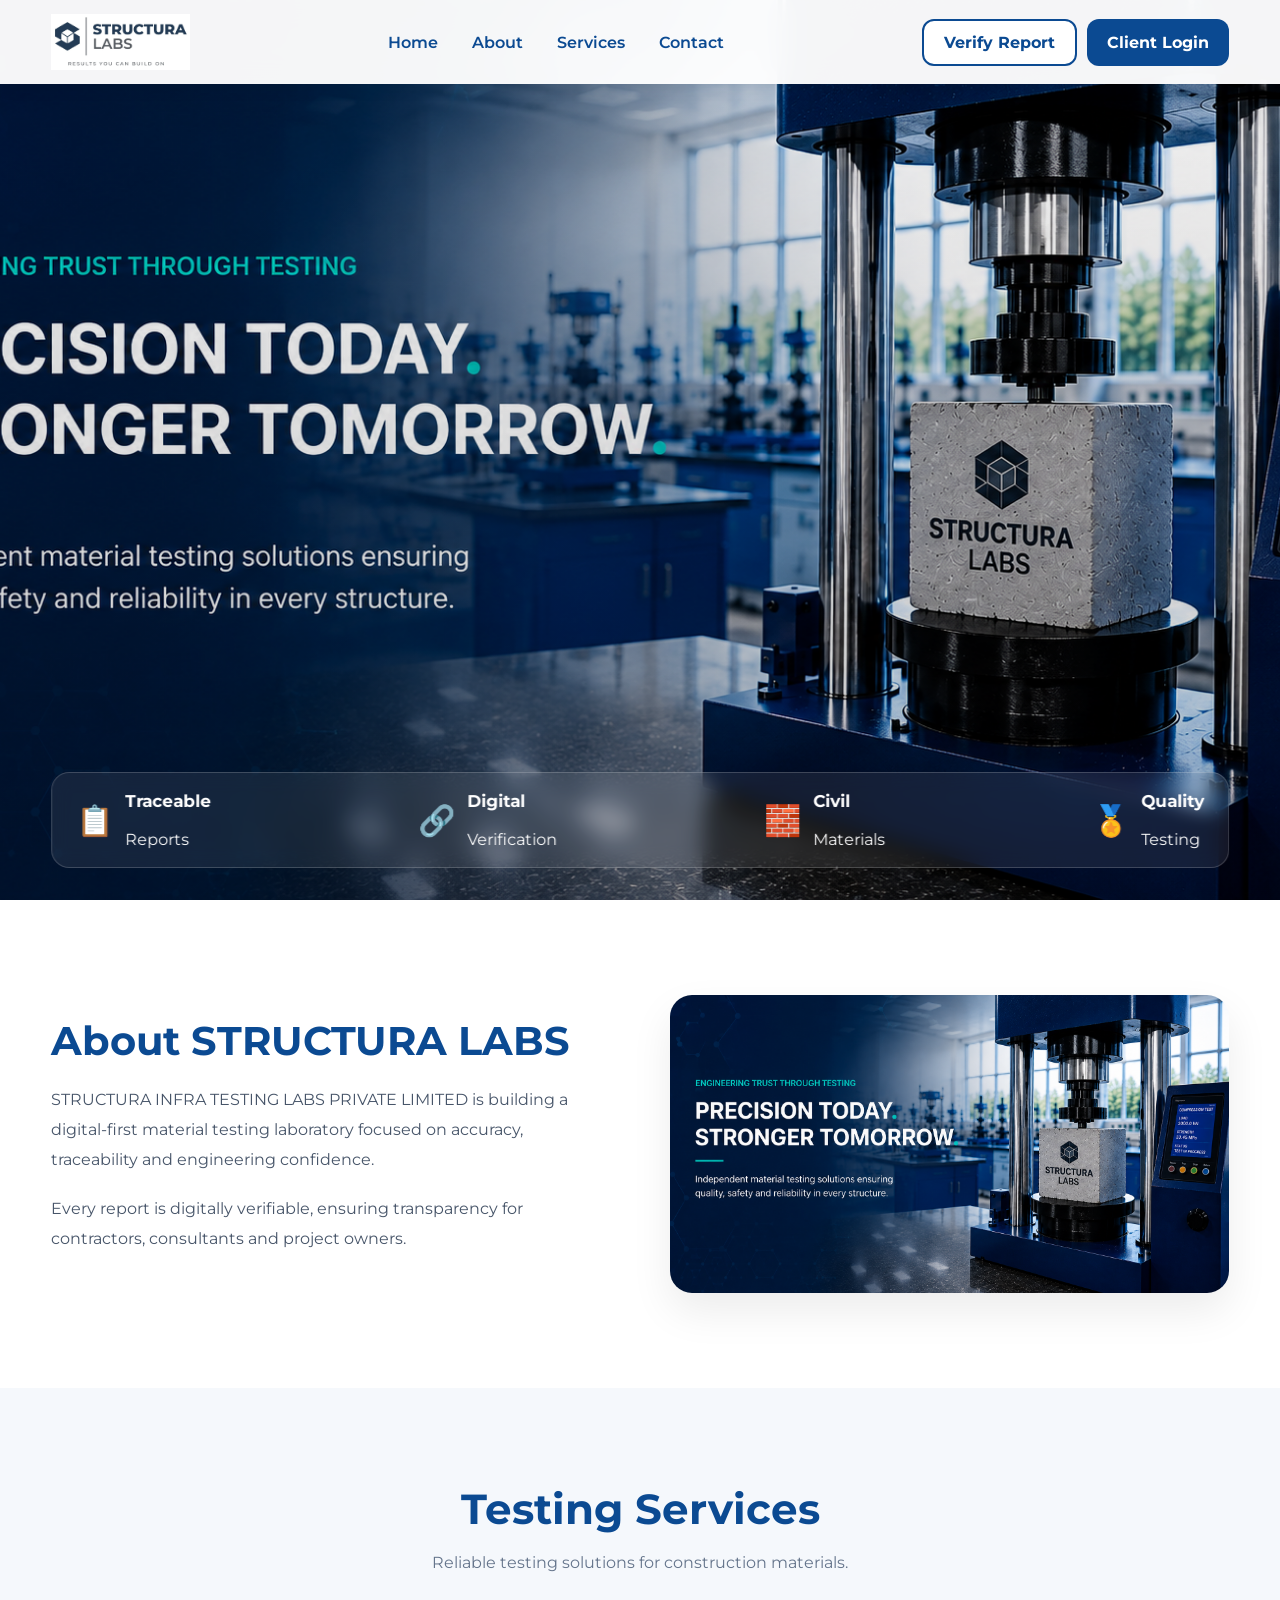
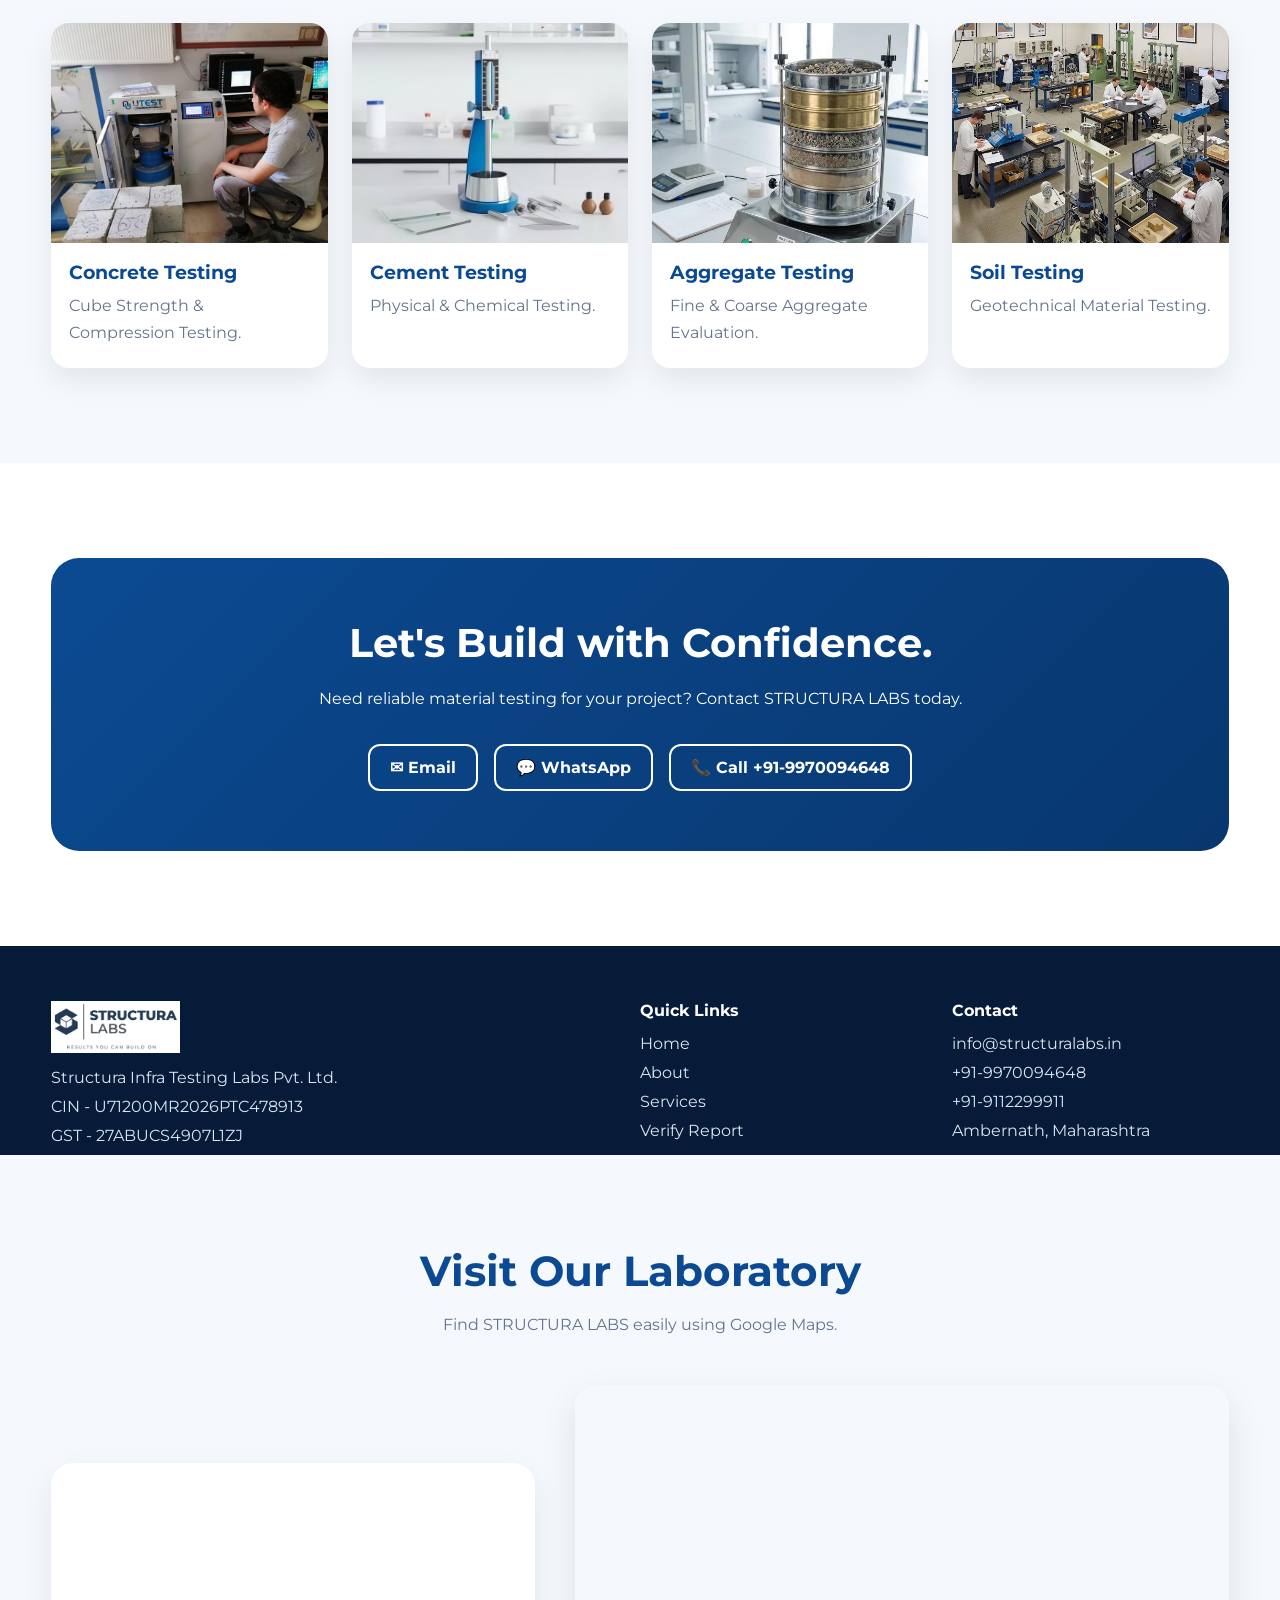
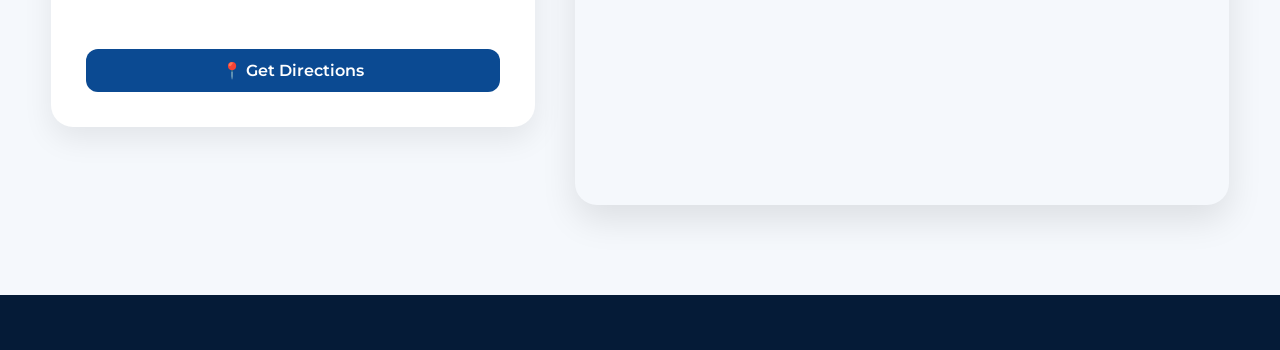
==== commit d789d4a3: "Update index.html" ====
--- a/index.html
+++ b/index.html
@@ -283,37 +283,6 @@
 <!-- Contact Card -->
 
 <div class="location-info">
-
-  .location-info{
-padding:20px 0;
-color:#FFFFFF;
-}
-
-.location-info h3{
-font-size:30px;
-color:#FFFFFF;
-margin-bottom:18px;
-}
-
-.location-info p{
-margin-bottom:12px;
-line-height:1.8;
-color:#FFFFFF;
-}
-
-.location-info strong{
-color:#FFFFFF;
-}
-
-.location-info a{
-color:#FFFFFF;
-text-decoration:none;
-font-weight:600;
-}
-
-.location-info a:hover{
-color:#11C5B5;
-}
 
 <h3>Address</h3>
 
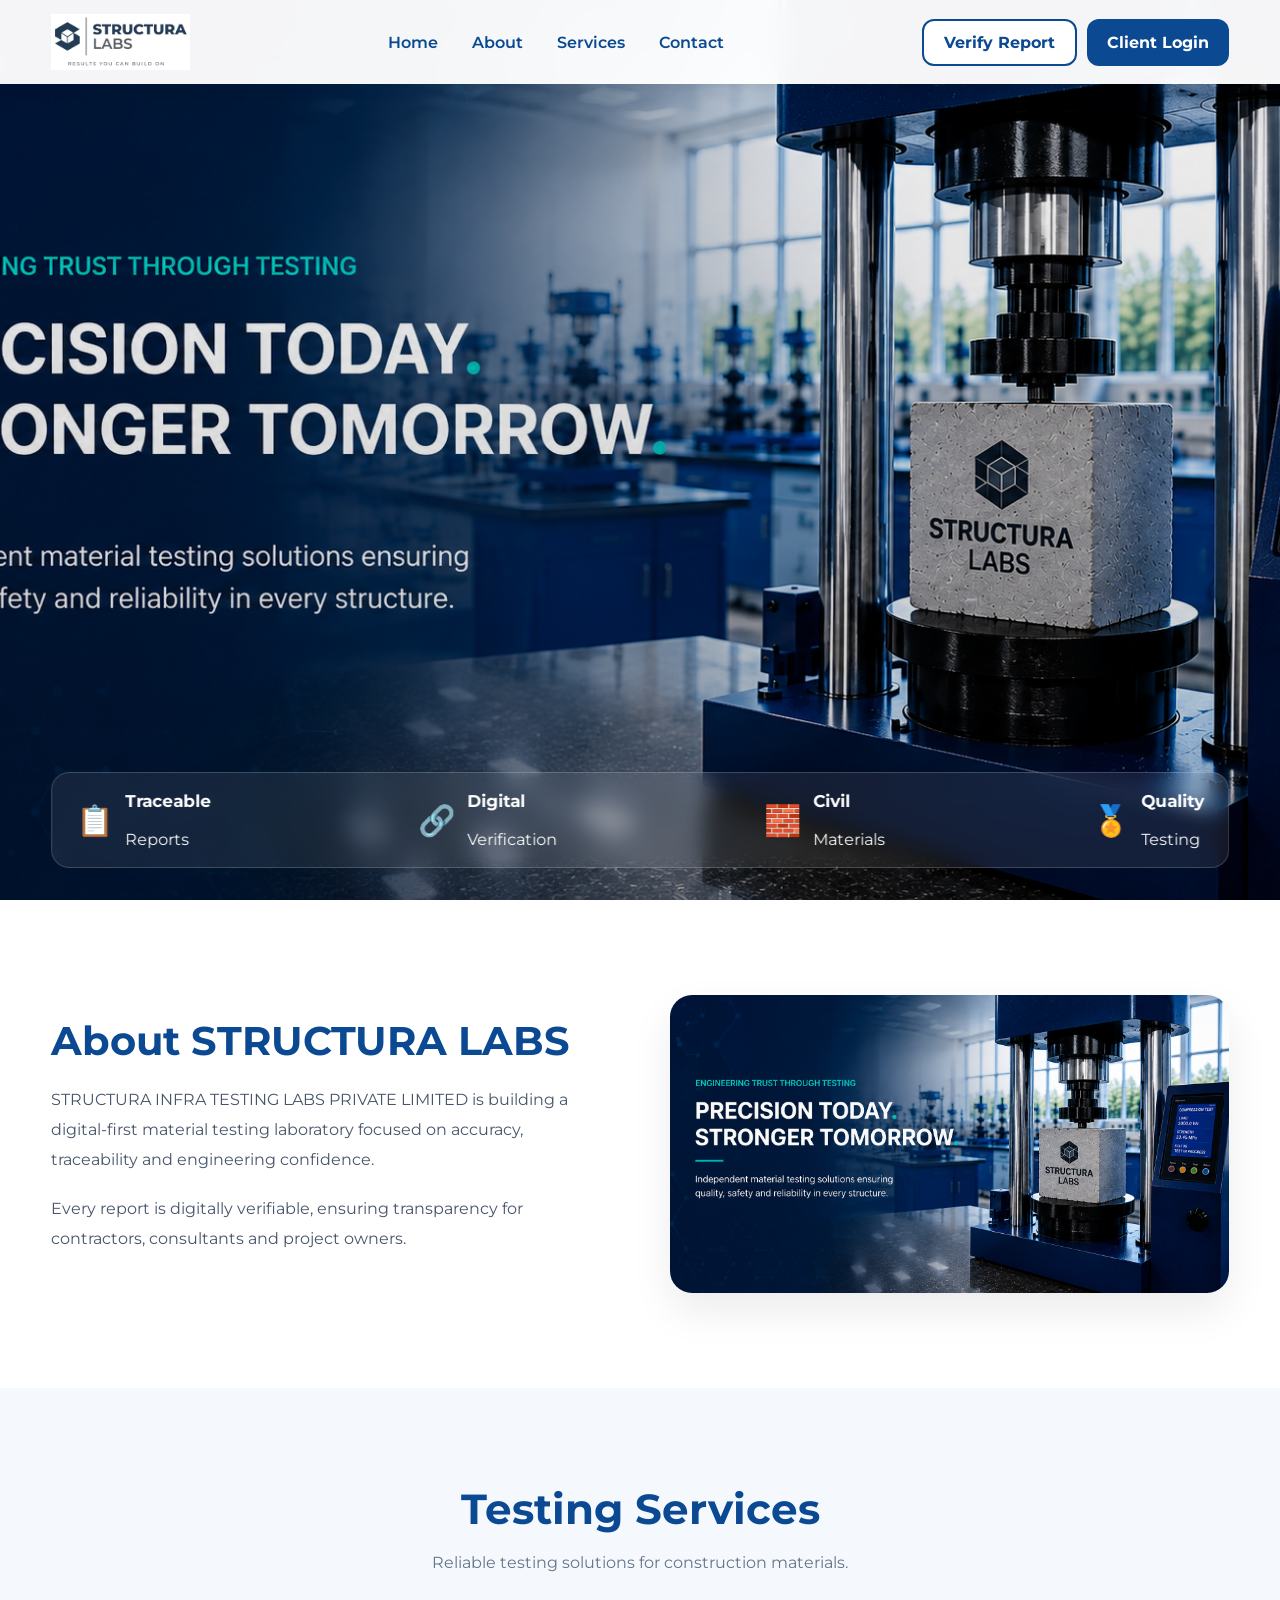
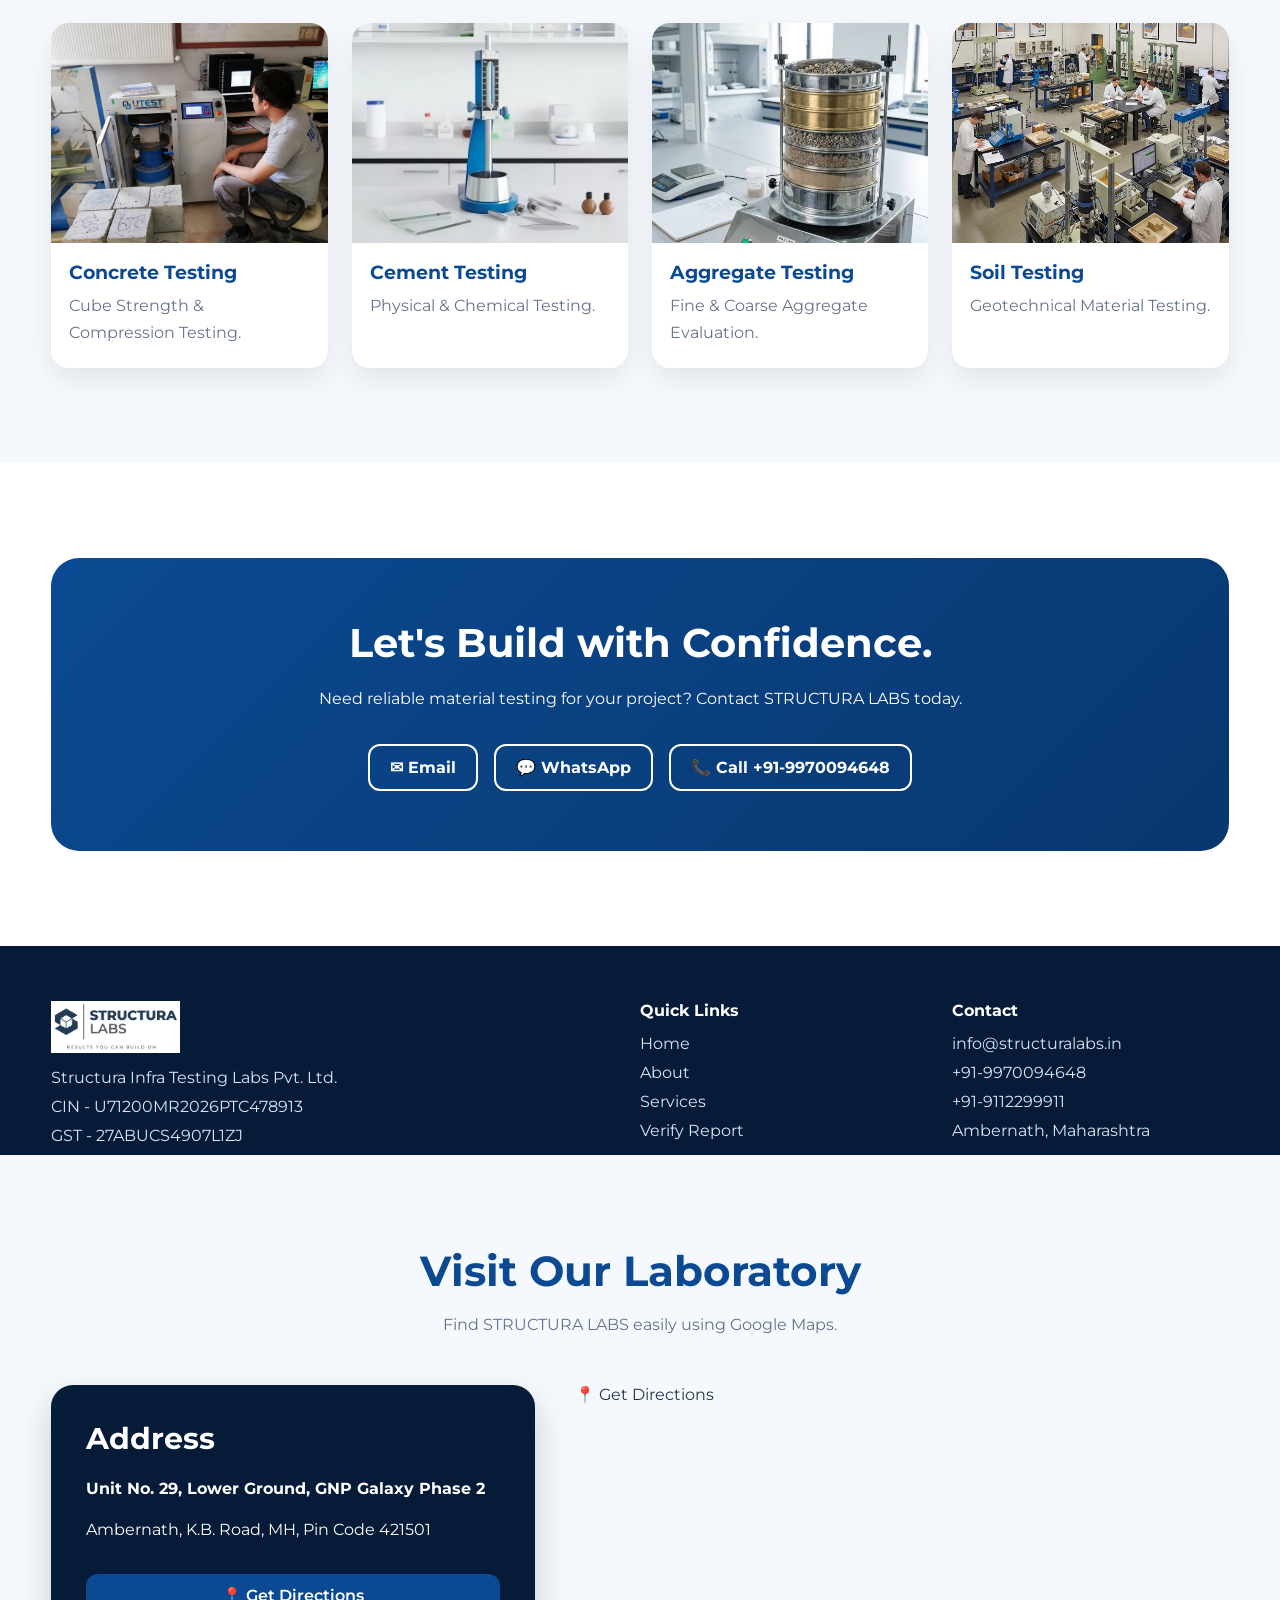
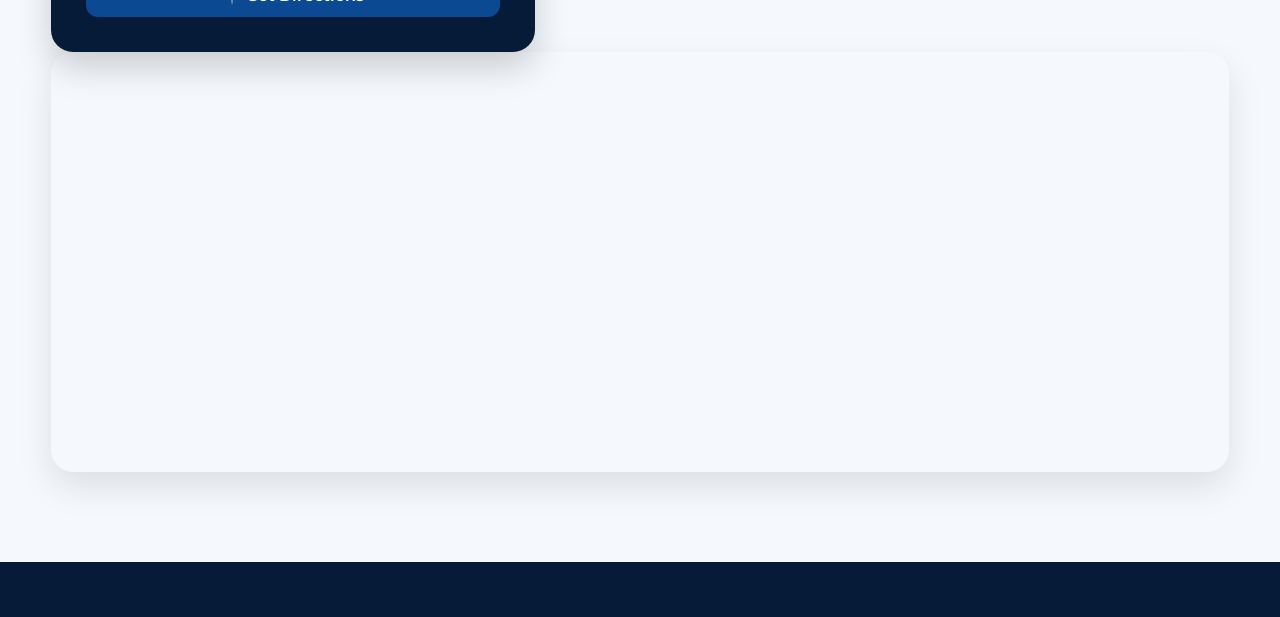
==== commit 45f260a1: "Update index.html" ====
--- a/index.html
+++ b/index.html
@@ -284,15 +284,25 @@
 
 <div class="location-info">
 
-<h3>Address</h3>
-
-<p><strong>Unit No. 29, Lower Ground, GNP Galaxy Phase 2</strong></p>
-
-<p>Ambernath, K.B. Road, MH, Pin Code 421501</p>
-
-<a href="https://maps.app.goo.gl/GvoWypFNTPqAQP8G9"
-target="_blank"
-class="btn btn-primary">
+  <h3 style="color:#062A54;">Address</h3>
+
+  <p>
+    <strong style="color:#062A54;">
+      Unit No. 29, Lower Ground, GNP Galaxy Phase 2
+    </strong>
+  </p>
+
+  <p style="color:#24364B;">
+    Ambernath, K.B. Road, MH, Pin Code 421501
+  </p>
+
+  <a href="https://maps.app.goo.gl/GvoWypFNTPqAQP8G9"
+     target="_blank"
+     class="btn btn-primary">
+     📍 Get Directions
+  </a>
+
+</div>
 
 📍 Get Directions
 
--- a/style.css
+++ b/style.css
@@ -491,61 +491,145 @@
 ========================= */
 
 .location{
-padding:90px 0;
-background:#F5F8FC;
+    padding:90px 0;
+    background:#F5F8FC;
 }
 
 .location-grid{
-display:grid;
-grid-template-columns:1fr 1.35fr;
-gap:40px;
-align-items:center;
-}
+    display:grid;
+    grid-template-columns:1fr 1.35fr;
+    gap:40px;
+    align-items:stretch;
+}
+
+/* Address Card */
 
 .location-info{
-background:#fff;
-padding:35px;
-border-radius:22px;
-box-shadow:0 12px 30px rgba(0,0,0,.08);
+    background:#051B37;
+    color:#FFFFFF;
+    padding:35px;
+    border-radius:22px;
+    box-shadow:0 15px 35px rgba(0,0,0,.18);
+    display:flex;
+    flex-direction:column;
+    justify-content:center;
 }
 
 .location-info h3{
-font-size:30px;
-color:#0B4A92;
-margin-bottom:18px;
+    font-size:30px;
+    color:#FFFFFF;
+    margin-bottom:18px;
 }
 
 .location-info p{
-margin-bottom:12px;
-line-height:1.8;
-color:#475569;
+    margin-bottom:12px;
+    line-height:1.8;
+    color:#D8E5F4;
+}
+
+.location-info strong{
+    color:#FFFFFF;
 }
 
 .location-info a{
-color:#0B4A92;
-text-decoration:none;
-font-weight:600;
+    color:#FFFFFF;
+    text-decoration:none;
+    font-weight:600;
+    transition:.25s;
+}
+
+.location-info a:hover{
+    color:#11C5B5;
 }
 
 .location-info .btn{
-margin-top:15px;
-width:100%;
-justify-content:center;
-}
+    margin-top:18px;
+    width:100%;
+    justify-content:center;
+}
+
+/* Google Map */
 
 .map-box{
-overflow:hidden;
-border-radius:22px;
-box-shadow:0 15px 35px rgba(0,0,0,.10);
+    overflow:hidden;
+    border-radius:22px;
+    box-shadow:0 15px 35px rgba(0,0,0,.10);
 }
 
 .map-box iframe{
-width:100%;
-height:420px;
-border:0;
-display:block;
-}
-
+    width:100%;
+    height:420px;
+    border:0;
+    display:block;
+}
+
+/* Mobile */
+
+@media(max-width:768px){
+
+    .location{
+        padding:70px 0;
+    }
+
+    .location-grid{
+        grid-template-columns:1fr;
+        gap:25px;
+    }
+
+    .location-info{
+        padding:28px;
+    }
+
+    .location-info h3{
+        font-size:24px;
+    }
+
+    .map-box iframe{
+        height:300px;
+    }
+
+}
+/* Map */
+
+.map-box{
+    overflow:hidden;
+    border-radius:22px;
+    box-shadow:0 15px 35px rgba(0,0,0,.10);
+}
+
+.map-box iframe{
+    width:100%;
+    height:420px;
+    border:0;
+    display:block;
+}
+
+/* Mobile */
+
+@media(max-width:768px){
+
+    .location{
+        padding:70px 0;
+    }
+
+    .location-grid{
+        grid-template-columns:1fr;
+        gap:25px;
+    }
+
+    .location-info{
+        padding:28px;
+    }
+
+    .location-info h3{
+        font-size:24px;
+    }
+
+    .map-box iframe{
+        height:300px;
+    }
+
+}
 /* Mobile */
 
 @media(max-width:768px){
@@ -579,3 +663,37 @@
 .location-info a{
     color:#FFFFFF !important;
 }
+
+/* ===== LOCATION TEXT FIX ===== */
+
+.location-info{
+    background:#051B37 !important;
+    color:#FFFFFF !important;
+}
+
+.location-info h3{
+    color:#FFFFFF !important;
+}
+
+.location-info p{
+    color:#D8E5F4 !important;
+}
+
+.location-info strong{
+    color:#FFFFFF !important;
+}
+
+.location-info a{
+    color:#FFFFFF !important;
+}
+
+.location-info .btn{
+    color:#FFFFFF !important;
+}
+
+.location-info h3,
+.location-info p,
+.location-info strong,
+.location-info a{
+    color:#FFFFFF !important;
+}
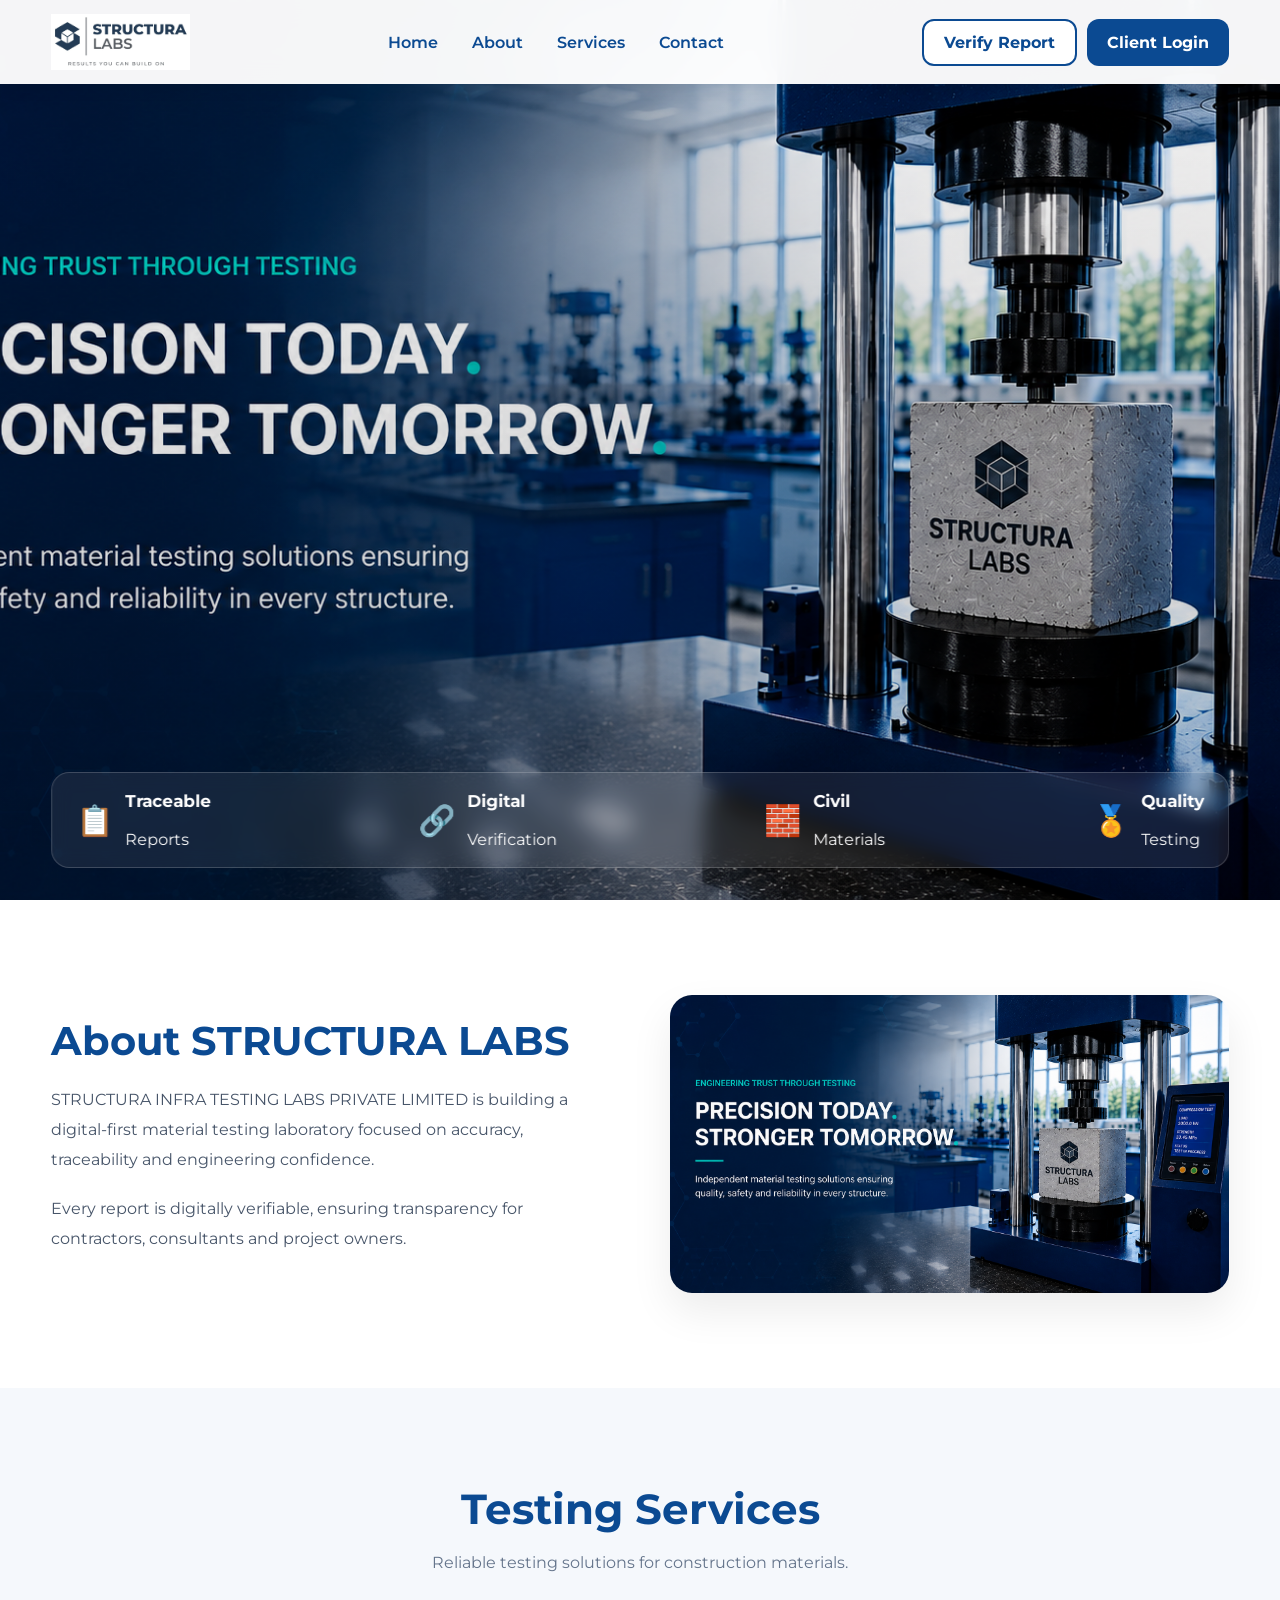
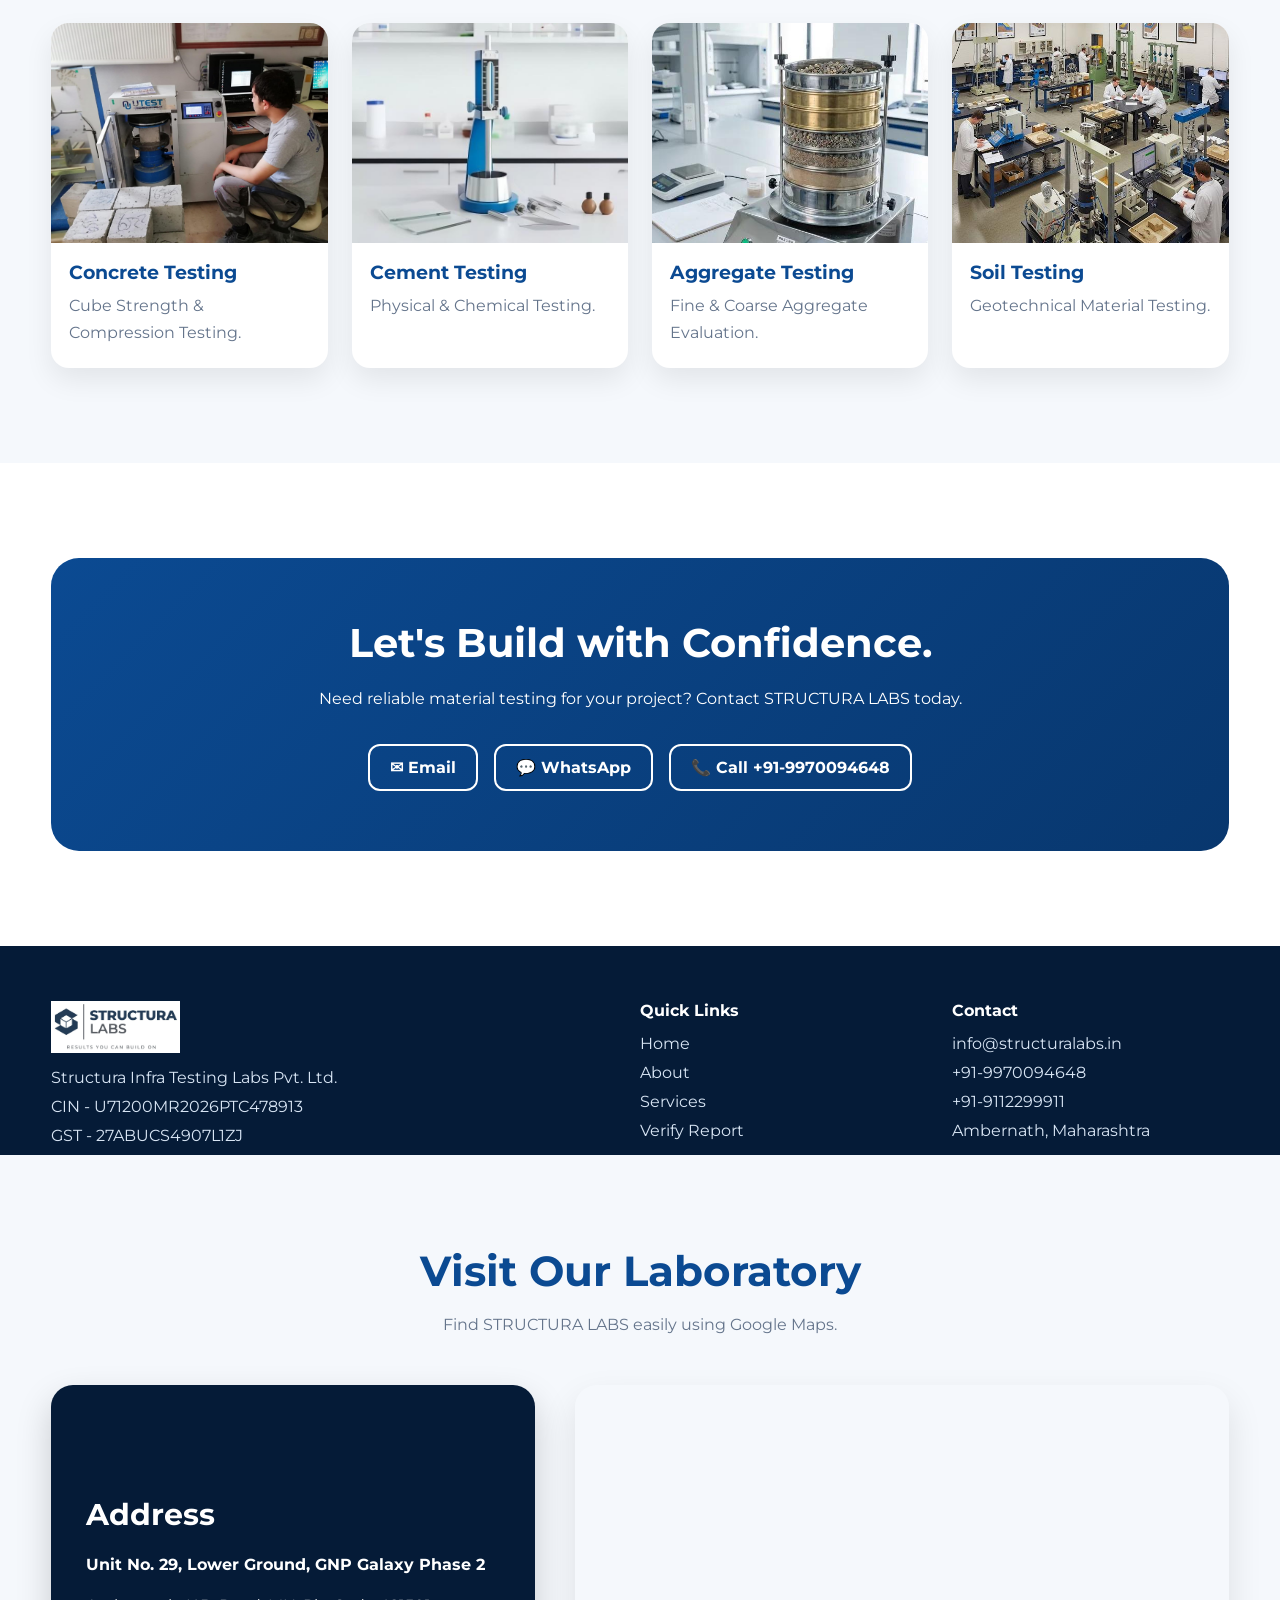
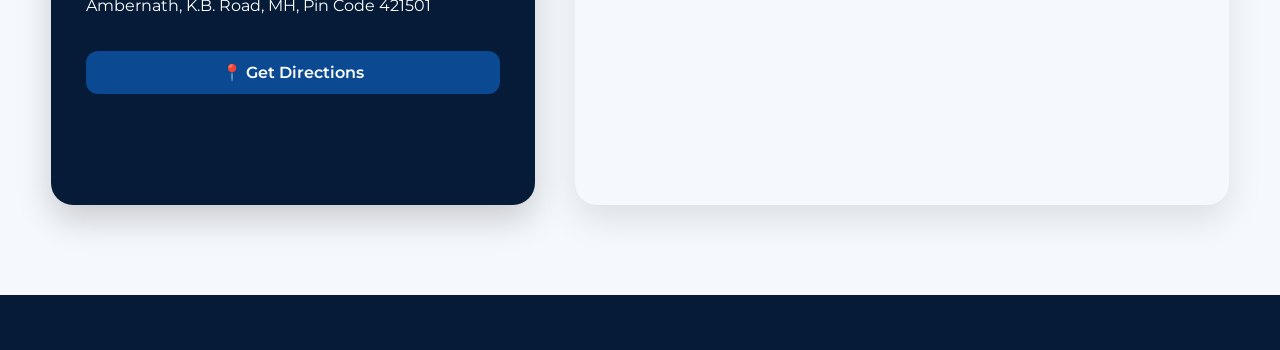
==== commit f65e6764: "Update index.html" ====
--- a/index.html
+++ b/index.html
@@ -301,12 +301,6 @@
      class="btn btn-primary">
      📍 Get Directions
   </a>
-
-</div>
-
-📍 Get Directions
-
-</a>
 
 </div>
 
